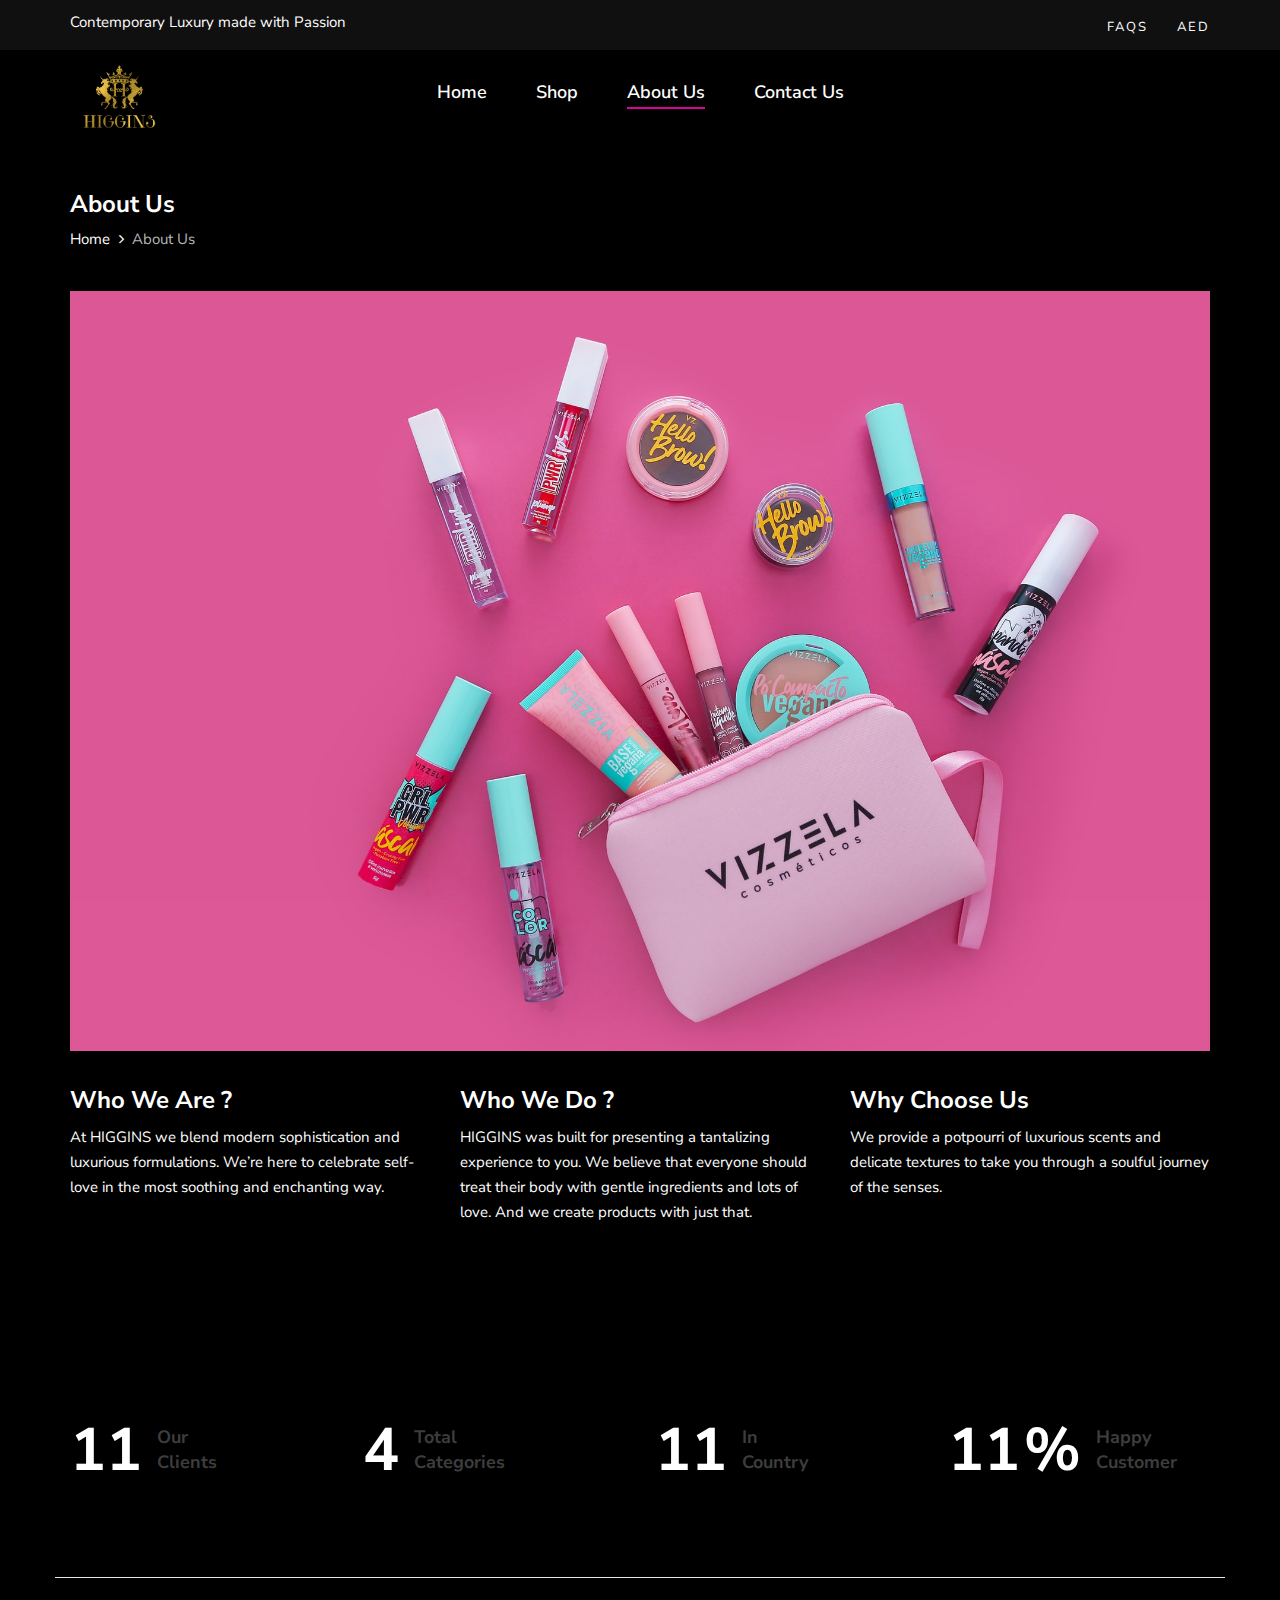
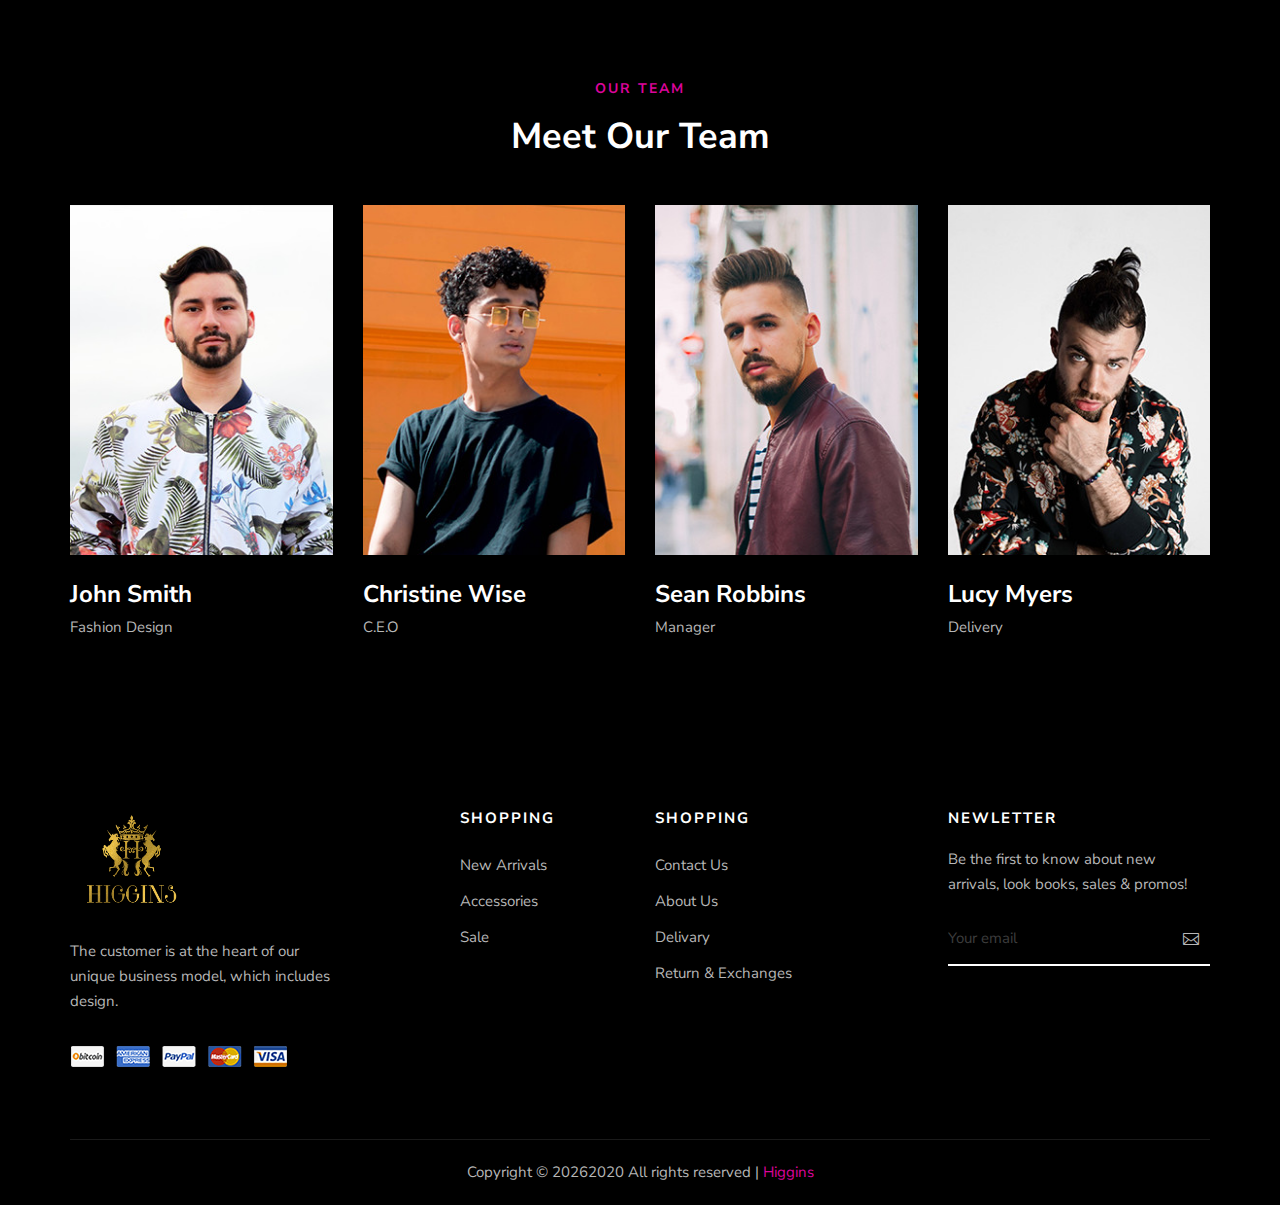
==== about.html @ 82602f5a "inital commit" ====
<!DOCTYPE html>
<html lang="zxx">

<head>
    <meta charset="UTF-8">
    <meta name="description" content="Male_Fashion Template">
    <meta name="keywords" content="Male_Fashion, unica, creative, html">
    <meta name="viewport" content="width=device-width, initial-scale=1.0">
    <meta http-equiv="X-UA-Compatible" content="ie=edge">
    <title>Male-Fashion | Template</title>

    <!-- Google Font -->
    <link href="https://fonts.googleapis.com/css2?family=Nunito+Sans:wght@300;400;600;700;800;900&display=swap"
    rel="stylesheet">

    <!-- Css Styles -->
    <link rel="stylesheet" href="css/bootstrap.min.css" type="text/css">
    <link rel="stylesheet" href="css/font-awesome.min.css" type="text/css">
    <link rel="stylesheet" href="css/elegant-icons.css" type="text/css">
    <link rel="stylesheet" href="css/magnific-popup.css" type="text/css">
    <link rel="stylesheet" href="css/nice-select.css" type="text/css">
    <link rel="stylesheet" href="css/owl.carousel.min.css" type="text/css">
    <link rel="stylesheet" href="css/slicknav.min.css" type="text/css">
    <link rel="stylesheet" href="css/style.css" type="text/css">
</head>

<body >
    <!-- Page Preloder -->
    <div id="preloder">
        <div class="loader"></div>
    </div>

   <!-- Offcanvas Menu Begin -->
   <div class="offcanvas-menu-overlay"></div>
   <div class="offcanvas-menu-wrapper">
       <div class="offcanvas__option">
           <div class="offcanvas__links">
               <!-- <a href="#">Sign in</a> -->
               <a href="#">FAQs</a>
           </div>
           <div class="offcanvas__top__hover">
               <span>AED <i ></i></span>
              
           </div>
       </div>
       <div class="offcanvas__nav__option">
           <a href="#" class="search-switch"><img src="img/icon/search.png" alt=""></a>
           <a href="#"><img src="img/icon/heart.png" alt=""></a>
           
       </div>
       <div id="mobile-menu-wrap"></div>
       <div class="offcanvas__text">
           <p style="color: #dc049b;">Contemporary Luxury made with Passion</p>
       </div>
   </div>
   <!-- Offcanvas Menu End -->

   <!-- Header Section Begin -->
   <header class="header">
       <div class="header__top">
           <div class="container">
               <div class="row">
                   <div class="col-lg-6 col-md-7">
                       <div class="header__top__left">
                           <p>Contemporary Luxury made with Passion</p>
                       </div>
                   </div>
                   <div class="col-lg-6 col-md-5">
                       <div class="header__top__right">
                           <div class="header__top__links">
                               <!-- <a href="#">Sign in</a> -->
                               <a href="#">FAQs</a>
                           </div>
                           <div class="header__top__hover">
                               <span>AED <i ></i></span>
                              
                           </div>
                       </div>
                   </div>
               </div>
           </div>
       </div>
       <div class="container">
           <div class="row">
               <div class="col-lg-3 col-md-3">
                   <div class="header__logo" style="height: 100px; width: 100px;    position: relative;
                   padding: 3px 0;
                   padding-top: 11px;
                   padding-right: 0px;
                   padding-bottom: 3px;
                   padding-left: 0px;">
                       <a href="./index.html"><img src="img/logo.png" alt=""></a>
                   </div>
               </div>
               <div class="col-lg-6 col-md-6">
                   <nav class="header__menu mobile-menu">
                       <ul>
                           <li ><a href="./index.html">Home</a></li>
                           <li><a href="./shop.html">Shop</a></li>
                           <li class="active"><a href="./about.html">About Us</a></li>
                       
                         
                           <li><a href="./contact.html">Contact Us</a></li>
                       </ul>
                   </nav>
               </div>
               <div class="col-lg-3 col-md-3">
                   <div class="header__nav__option">
                       <a href="#" class="search-switch"><img src="img/icon/search.png" alt=""></a>
                       <a href="#"><img src="img/icon/heart.png" alt=""></a>
                      
                   </div>
               </div>
           </div>
           <div class="canvas__open"><i class="fa fa-bars"></i></div>
       </div>
   </header>
   <!-- Header Section End -->

    <!-- Breadcrumb Section Begin -->
    <section class="breadcrumb-option" style="background: black;">
        <div class="container">
            <div class="row">
                <div class="col-lg-12">
                    <div class="breadcrumb__text">
                        <h4>About Us</h4>
                        <div class="breadcrumb__links">
                            <a href="./index.html">Home</a>
                            <span>About Us</span>
                        </div>
                    </div>
                </div>
            </div>
        </div>
    </section>
    <!-- Breadcrumb Section End -->

    <!-- About Section Begin -->
    <section class="about spad" style="background: black;padding-top: 0px;">
        <div class="container">
            <div class="row">
                <div class="col-lg-12">
                    <div class="about__pic">
                        <img src="/pictures/about.jpg" alt="">
                    </div>
                </div>
            </div>
            <div class="row">
                <div class="col-lg-4 col-md-4 col-sm-6">
                    <div class="about__item">
                        <h4>Who We Are ?</h4>
                        <p style="color: white;">At HIGGINS we blend modern sophistication and luxurious 
                            formulations. We’re here to celebrate self-love in the most soothing 
                            and enchanting way.</p>
                    </div>
                </div>
                <div class="col-lg-4 col-md-4 col-sm-6">
                    <div class="about__item">
                        <h4>Who We Do ?</h4>
                        <p style="color: white;">HIGGINS was built for presenting a tantalizing experience to you. We 
                            believe that everyone should treat their body with gentle ingredients 
                            and lots of love. And we create products with just that.</p>
                    </div>
                </div>
                <div class="col-lg-4 col-md-4 col-sm-6">
                    <div class="about__item">
                        <h4>Why Choose Us</h4>
                        <p style="color: white;">We provide a potpourri of luxurious scents and delicate textures 
                            to take you through a soulful journey of the 
                            senses.</p>
                    </div>
                </div>
            </div>
        </div>
    </section>
    <!-- About Section End -->



    <!-- Counter Section Begin -->
    <section class="counter spad" style="background: black;">
        <div class="container">
            <div class="row">
                <div class="col-lg-3 col-md-6 col-sm-6">
                    <div class="counter__item">
                        <div class="counter__item__number">
                            <h2 class="cn_num">102</h2>
                        </div>
                        <span>Our <br />Clients</span>
                    </div>
                </div>
                <div class="col-lg-3 col-md-6 col-sm-6">
                    <div class="counter__item">
                        <div class="counter__item__number">
                            <h2 class="cn_num">30</h2>
                        </div>
                        <span>Total <br />Categories</span>
                    </div>
                </div>
                <div class="col-lg-3 col-md-6 col-sm-6">
                    <div class="counter__item">
                        <div class="counter__item__number">
                            <h2 class="cn_num">102</h2>
                        </div>
                        <span>In <br />Country</span>
                    </div>
                </div>
                <div class="col-lg-3 col-md-6 col-sm-6">
                    <div class="counter__item">
                        <div class="counter__item__number">
                            <h2 class="cn_num">98</h2>
                            <strong>%</strong>
                        </div>
                        <span>Happy <br />Customer</span>
                    </div>
                </div>
            </div>
        </div>
    </section>
    <!-- Counter Section End -->

    <!-- Team Section Begin -->
    <section class="team spad" style="background: black;">
        <div class="container">
            <div class="row">
                <div class="col-lg-12">
                    <div class="section-title">
                        <span>Our Team</span>
                        <h2>Meet Our Team</h2>
                    </div>
                </div>
            </div>
            <div class="row">
                <div class="col-lg-3 col-md-6 col-sm-6">
                    <div class="team__item">
                        <img src="pictures/team-1.jpg" alt="">
                        <h4>John Smith</h4>
                        <span>Fashion Design</span>
                    </div>
                </div>
                <div class="col-lg-3 col-md-6 col-sm-6">
                    <div class="team__item">
                        <img src="pictures/team-2.jpg" alt="">
                        <h4>Christine Wise</h4>
                        <span>C.E.O</span>
                    </div>
                </div>
                <div class="col-lg-3 col-md-6 col-sm-6">
                    <div class="team__item">
                        <img src="pictures/team-3.jpg" alt="">
                        <h4>Sean Robbins</h4>
                        <span>Manager</span>
                    </div>
                </div>
                <div class="col-lg-3 col-md-6 col-sm-6">
                    <div class="team__item">
                        <img src="pictures/team-4.jpg" alt="">
                        <h4>Lucy Myers</h4>
                        <span>Delivery</span>
                    </div>
                </div>
            </div>
        </div>
    </section>
    <!-- Team Section End -->

    <!-- Client Section Begin -->
    <!-- <section class="clients spad"  style="background: black;">
        <div class="container">
            <div class="row">
                <div class="col-lg-12">
                    <div class="section-title">
                        <span>Partner</span>
                        <h2>Happy Clients</h2>
                    </div>
                </div>
            </div>
            <div class="row">
                <div class="col-lg-3 col-md-4 col-sm-4 col-6">
                    <a href="#" class="client__item"><img src="img/clients/client-1.png" alt=""></a>
                </div>
                <div class="col-lg-3 col-md-4 col-sm-4 col-6">
                    <a href="#" class="client__item"><img src="img/clients/client-2.png" alt=""></a>
                </div>
                <div class="col-lg-3 col-md-4 col-sm-4 col-6">
                    <a href="#" class="client__item"><img src="img/clients/client-3.png" alt=""></a>
                </div>
                <div class="col-lg-3 col-md-4 col-sm-4 col-6">
                    <a href="#" class="client__item"><img src="img/clients/client-4.png" alt=""></a>
                </div>
                <div class="col-lg-3 col-md-4 col-sm-4 col-6">
                    <a href="#" class="client__item"><img src="img/clients/client-5.png" alt=""></a>
                </div>
                <div class="col-lg-3 col-md-4 col-sm-4 col-6">
                    <a href="#" class="client__item"><img src="img/clients/client-6.png" alt=""></a>
                </div>
                <div class="col-lg-3 col-md-4 col-sm-4 col-6">
                    <a href="#" class="client__item"><img src="img/clients/client-7.png" alt=""></a>
                </div>
                <div class="col-lg-3 col-md-4 col-sm-4 col-6">
                    <a href="#" class="client__item"><img src="img/clients/client-8.png" alt=""></a>
                </div>
            </div>
        </div>
    </section> -->
    <!-- Client Section End -->


    <!-- Footer Section Begin -->
    <footer class="footer"  style="background: black;">
        <div class="container">
            <div class="row">
                <div class="col-lg-3 col-md-6 col-sm-6">
                    <div class="footer__about">
                        <div class="footer__logo">
                            <a href="#"><img src="img/logo.png" style="height: 100px;width: 125px;" alt=""></a>
                        </div>
                        <p>The customer is at the heart of our unique business model, which includes design.</p>
                        <a href="#"><img src="img/payment.png" alt=""></a>
                    </div>
                </div>
                <div class="col-lg-2 offset-lg-1 col-md-3 col-sm-6">
                    <div class="footer__widget">
                        <h6>Shopping</h6>
                        <ul>
                            <li><a href="#">New Arrivals</a></li>
                          
                            <li><a href="#">Accessories</a></li>
                            <li><a href="#">Sale</a></li>
                        </ul>
                    </div>
                </div>
                <div class="col-lg-2 col-md-3 col-sm-6">
                    <div class="footer__widget">
                        <h6>Shopping</h6>
                        <ul>
                            <li><a href="#">Contact Us</a></li>
                            <li><a href="#">About Us</a></li>
                            <li><a href="#">Delivary</a></li>
                            <li><a href="#">Return & Exchanges</a></li>
                        </ul>
                    </div>
                </div>
                <div class="col-lg-3 offset-lg-1 col-md-6 col-sm-6">
                    <div class="footer__widget">
                        <h6>NewLetter</h6>
                        <div class="footer__newslatter">
                            <p>Be the first to know about new arrivals, look books, sales & promos!</p>
                            <form action="#">
                                <input type="text" placeholder="Your email">
                                <button type="submit"><span class="icon_mail_alt"></span></button>
                            </form>
                        </div>
                    </div>
                </div>
            </div>
            <div class="row">
                <div class="col-lg-12 text-center">
                    <div class="footer__copyright__text">
                        <!-- Link back to Colorlib can't be removed. Template is licensed under CC BY 3.0. -->
                        <p>Copyright ©
                            <script>
                                document.write(new Date().getFullYear());
                            </script>2020
                            All rights reserved |   <a href="index.html" target="_blank">Higgins</a>
                        </p>
                        <!-- Link back to Colorlib can't be removed. Template is licensed under CC BY 3.0. -->
                    </div>
                </div>
            </div>
        </div>
    </footer>
    <!-- Footer Section End -->

    <!-- Search Begin -->
    <div class="search-model">
        <div class="h-100 d-flex align-items-center justify-content-center">
            <div class="search-close-switch">+</div>
            <form class="search-model-form">
                <input type="text" id="search-input" placeholder="Search here.....">
            </form>
        </div>
    </div>
    <!-- Search End -->

    <!-- Js Plugins -->
    <script src="js/jquery-3.3.1.min.js"></script>
    <script src="js/bootstrap.min.js"></script>
    <script src="js/jquery.nice-select.min.js"></script>
    <script src="js/jquery.nicescroll.min.js"></script>
    <script src="js/jquery.magnific-popup.min.js"></script>
    <script src="js/jquery.countdown.min.js"></script>
    <script src="js/jquery.slicknav.js"></script>
    <script src="js/mixitup.min.js"></script>
    <script src="js/owl.carousel.min.js"></script>
    <script src="js/main.js"></script>
</body>

</html>
---- css/elegant-icons.css ----
@font-face {
	font-family: 'ElegantIcons';
	src:url('../fonts/ElegantIcons.eot');
	src:url('../fonts/ElegantIcons.eot?#iefix') format('embedded-opentype'),
		url('../fonts/ElegantIcons.woff') format('woff'),
		url('../fonts/ElegantIcons.ttf') format('truetype'),
		url('../fonts/ElegantIcons.svg#ElegantIcons') format('svg');
	font-weight: normal;
	font-style: normal;
}

/* Use the following CSS code if you want to use data attributes for inserting your icons */
[data-icon]:before {
	font-family: 'ElegantIcons';
	content: attr(data-icon);
	speak: none;
	font-weight: normal;
	font-variant: normal;
	text-transform: none;
	line-height: 1;
	-webkit-font-smoothing: antialiased;
	-moz-osx-font-smoothing: grayscale;
}

/* Use the following CSS code if you want to have a class per icon */
/*
Instead of a list of all class selectors,
you can use the generic selector below, but it's slower:
[class*="your-class-prefix"] {
*/
.arrow_up, .arrow_down, .arrow_left, .arrow_right, .arrow_left-up, .arrow_right-up, .arrow_right-down, .arrow_left-down, .arrow-up-down, .arrow_up-down_alt, .arrow_left-right_alt, .arrow_left-right, .arrow_expand_alt2, .arrow_expand_alt, .arrow_condense, .arrow_expand, .arrow_move, .arrow_carrot-up, .arrow_carrot-down, .arrow_carrot-left, .arrow_carrot-right, .arrow_carrot-2up, .arrow_carrot-2down, .arrow_carrot-2left, .arrow_carrot-2right, .arrow_carrot-up_alt2, .arrow_carrot-down_alt2, .arrow_carrot-left_alt2, .arrow_carrot-right_alt2, .arrow_carrot-2up_alt2, .arrow_carrot-2down_alt2, .arrow_carrot-2left_alt2, .arrow_carrot-2right_alt2, .arrow_triangle-up, .arrow_triangle-down, .arrow_triangle-left, .arrow_triangle-right, .arrow_triangle-up_alt2, .arrow_triangle-down_alt2, .arrow_triangle-left_alt2, .arrow_triangle-right_alt2, .arrow_back, .icon_minus-06, .icon_plus, .icon_close, .icon_check, .icon_minus_alt2, .icon_plus_alt2, .icon_close_alt2, .icon_check_alt2, .icon_zoom-out_alt, .icon_zoom-in_alt, .icon_search, .icon_box-empty, .icon_box-selected, .icon_minus-box, .icon_plus-box, .icon_box-checked, .icon_circle-empty, .icon_circle-slelected, .icon_stop_alt2, .icon_stop, .icon_pause_alt2, .icon_pause, .icon_menu, .icon_menu-square_alt2, .icon_menu-circle_alt2, .icon_ul, .icon_ol, .icon_adjust-horiz, .icon_adjust-vert, .icon_document_alt, .icon_documents_alt, .icon_pencil, .icon_pencil-edit_alt, .icon_pencil-edit, .icon_folder-alt, .icon_folder-open_alt, .icon_folder-add_alt, .icon_info_alt, .icon_error-oct_alt, .icon_error-circle_alt, .icon_error-triangle_alt, .icon_question_alt2, .icon_question, .icon_comment_alt, .icon_chat_alt, .icon_vol-mute_alt, .icon_volume-low_alt, .icon_volume-high_alt, .icon_quotations, .icon_quotations_alt2, .icon_clock_alt, .icon_lock_alt, .icon_lock-open_alt, .icon_key_alt, .icon_cloud_alt, .icon_cloud-upload_alt, .icon_cloud-download_alt, .icon_image, .icon_images, .icon_lightbulb_alt, .icon_gift_alt, .icon_house_alt, .icon_genius, .icon_mobile, .icon_tablet, .icon_laptop, .icon_desktop, .icon_camera_alt, .icon_mail_alt, .icon_cone_alt, .icon_ribbon_alt, .icon_bag_alt, .icon_creditcard, .icon_cart_alt, .icon_paperclip, .icon_tag_alt, .icon_tags_alt, .icon_trash_alt, .icon_cursor_alt, .icon_mic_alt, .icon_compass_alt, .icon_pin_alt, .icon_pushpin_alt, .icon_map_alt, .icon_drawer_alt, .icon_toolbox_alt, .icon_book_alt, .icon_calendar, .icon_film, .icon_table, .icon_contacts_alt, .icon_headphones, .icon_lifesaver, .icon_piechart, .icon_refresh, .icon_link_alt, .icon_link, .icon_loading, .icon_blocked, .icon_archive_alt, .icon_heart_alt, .icon_star_alt, .icon_star-half_alt, .icon_star, .icon_star-half, .icon_tools, .icon_tool, .icon_cog, .icon_cogs, .arrow_up_alt, .arrow_down_alt, .arrow_left_alt, .arrow_right_alt, .arrow_left-up_alt, .arrow_right-up_alt, .arrow_right-down_alt, .arrow_left-down_alt, .arrow_condense_alt, .arrow_expand_alt3, .arrow_carrot_up_alt, .arrow_carrot-down_alt, .arrow_carrot-left_alt, .arrow_carrot-right_alt, .arrow_carrot-2up_alt, .arrow_carrot-2dwnn_alt, .arrow_carrot-2left_alt, .arrow_carrot-2right_alt, .arrow_triangle-up_alt, .arrow_triangle-down_alt, .arrow_triangle-left_alt, .arrow_triangle-right_alt, .icon_minus_alt, .icon_plus_alt, .icon_close_alt, .icon_check_alt, .icon_zoom-out, .icon_zoom-in, .icon_stop_alt, .icon_menu-square_alt, .icon_menu-circle_alt, .icon_document, .icon_documents, .icon_pencil_alt, .icon_folder, .icon_folder-open, .icon_folder-add, .icon_folder_upload, .icon_folder_download, .icon_info, .icon_error-circle, .icon_error-oct, .icon_error-triangle, .icon_question_alt, .icon_comment, .icon_chat, .icon_vol-mute, .icon_volume-low, .icon_volume-high, .icon_quotations_alt, .icon_clock, .icon_lock, .icon_lock-open, .icon_key, .icon_cloud, .icon_cloud-upload, .icon_cloud-download, .icon_lightbulb, .icon_gift, .icon_house, .icon_camera, .icon_mail, .icon_cone, .icon_ribbon, .icon_bag, .icon_cart, .icon_tag, .icon_tags, .icon_trash, .icon_cursor, .icon_mic, .icon_compass, .icon_pin, .icon_pushpin, .icon_map, .icon_drawer, .icon_toolbox, .icon_book, .icon_contacts, .icon_archive, .icon_heart, .icon_profile, .icon_group, .icon_grid-2x2, .icon_grid-3x3, .icon_music, .icon_pause_alt, .icon_phone, .icon_upload, .icon_download, .social_facebook, .social_twitter, .social_pinterest, .social_googleplus, .social_tumblr, .social_tumbleupon, .social_wordpress, .social_instagram, .social_dribbble, .social_vimeo, .social_linkedin, .social_rss, .social_deviantart, .social_share, .social_myspace, .social_skype, .social_youtube, .social_picassa, .social_googledrive, .social_flickr, .social_blogger, .social_spotify, .social_delicious, .social_facebook_circle, .social_twitter_circle, .social_pinterest_circle, .social_googleplus_circle, .social_tumblr_circle, .social_stumbleupon_circle, .social_wordpress_circle, .social_instagram_circle, .social_dribbble_circle, .social_vimeo_circle, .social_linkedin_circle, .social_rss_circle, .social_deviantart_circle, .social_share_circle, .social_myspace_circle, .social_skype_circle, .social_youtube_circle, .social_picassa_circle, .social_googledrive_alt2, .social_flickr_circle, .social_blogger_circle, .social_spotify_circle, .social_delicious_circle, .social_facebook_square, .social_twitter_square, .social_pinterest_square, .social_googleplus_square, .social_tumblr_square, .social_stumbleupon_square, .social_wordpress_square, .social_instagram_square, .social_dribbble_square, .social_vimeo_square, .social_linkedin_square, .social_rss_square, .social_deviantart_square, .social_share_square, .social_myspace_square, .social_skype_square, .social_youtube_square, .social_picassa_square, .social_googledrive_square, .social_flickr_square, .social_blogger_square, .social_spotify_square, .social_delicious_square, .icon_printer, .icon_calulator, .icon_building, .icon_floppy, .icon_drive, .icon_search-2, .icon_id, .icon_id-2, .icon_puzzle, .icon_like, .icon_dislike, .icon_mug, .icon_currency, .icon_wallet, .icon_pens, .icon_easel, .icon_flowchart, .icon_datareport, .icon_briefcase, .icon_shield, .icon_percent, .icon_globe, .icon_globe-2, .icon_target, .icon_hourglass, .icon_balance, .icon_rook, .icon_printer-alt, .icon_calculator_alt, .icon_building_alt, .icon_floppy_alt, .icon_drive_alt, .icon_search_alt, .icon_id_alt, .icon_id-2_alt, .icon_puzzle_alt, .icon_like_alt, .icon_dislike_alt, .icon_mug_alt, .icon_currency_alt, .icon_wallet_alt, .icon_pens_alt, .icon_easel_alt, .icon_flowchart_alt, .icon_datareport_alt, .icon_briefcase_alt, .icon_shield_alt, .icon_percent_alt, .icon_globe_alt, .icon_clipboard {
	font-family: 'ElegantIcons';
	speak: none;
	font-style: normal;
	font-weight: normal;
	font-variant: normal;
	text-transform: none;
	line-height: 1;
	-webkit-font-smoothing: antialiased;
}
.arrow_up:before {
	content: "\21";
}
.arrow_down:before {
	content: "\22";
}
.arrow_left:before {
	content: "\23";
}
.arrow_right:before {
	content: "\24";
}
.arrow_left-up:before {
	content: "\25";
}
.arrow_right-up:before {
	content: "\26";
}
.arrow_right-down:before {
	content: "\27";
}
.arrow_left-down:before {
	content: "\28";
}
.arrow-up-down:before {
	content: "\29";
}
.arrow_up-down_alt:before {
	content: "\2a";
}
.arrow_left-right_alt:before {
	content: "\2b";
}
.arrow_left-right:before {
	content: "\2c";
}
.arrow_expand_alt2:before {
	content: "\2d";
}
.arrow_expand_alt:before {
	content: "\2e";
}
.arrow_condense:before {
	content: "\2f";
}
.arrow_expand:before {
	content: "\30";
}
.arrow_move:before {
	content: "\31";
}
.arrow_carrot-up:before {
	content: "\32";
}
.arrow_carrot-down:before {
	content: "\33";
}
.arrow_carrot-left:before {
	content: "\34";
}
.arrow_carrot-right:before {
	content: "\35";
}
.arrow_carrot-2up:before {
	content: "\36";
}
.arrow_carrot-2down:before {
	content: "\37";
}
.arrow_carrot-2left:before {
	content: "\38";
}
.arrow_carrot-2right:before {
	content: "\39";
}
.arrow_carrot-up_alt2:before {
	content: "\3a";
}
.arrow_carrot-down_alt2:before {
	content: "\3b";
}
.arrow_carrot-left_alt2:before {
	content: "\3c";
}
.arrow_carrot-right_alt2:before {
	content: "\3d";
}
.arrow_carrot-2up_alt2:before {
	content: "\3e";
}
.arrow_carrot-2down_alt2:before {
	content: "\3f";
}
.arrow_carrot-2left_alt2:before {
	content: "\40";
}
.arrow_carrot-2right_alt2:before {
	content: "\41";
}
.arrow_triangle-up:before {
	content: "\42";
}
.arrow_triangle-down:before {
	content: "\43";
}
.arrow_triangle-left:before {
	content: "\44";
}
.arrow_triangle-right:before {
	content: "\45";
}
.arrow_triangle-up_alt2:before {
	content: "\46";
}
.arrow_triangle-down_alt2:before {
	content: "\47";
}
.arrow_triangle-left_alt2:before {
	content: "\48";
}
.arrow_triangle-right_alt2:before {
	content: "\49";
}
.arrow_back:before {
	content: "\4a";
}
.icon_minus-06:before {
	content: "\4b";
}
.icon_plus:before {
	content: "\4c";
}
.icon_close:before {
	content: "\4d";
}
.icon_check:before {
	content: "\4e";
}
.icon_minus_alt2:before {
	content: "\4f";
}
.icon_plus_alt2:before {
	content: "\50";
}
.icon_close_alt2:before {
	content: "\51";
}
.icon_check_alt2:before {
	content: "\52";
}
.icon_zoom-out_alt:before {
	content: "\53";
}
.icon_zoom-in_alt:before {
	content: "\54";
}
.icon_search:before {
	content: "\55";
}
.icon_box-empty:before {
	content: "\56";
}
.icon_box-selected:before {
	content: "\57";
}
.icon_minus-box:before {
	content: "\58";
}
.icon_plus-box:before {
	content: "\59";
}
.icon_box-checked:before {
	content: "\5a";
}
.icon_circle-empty:before {
	content: "\5b";
}
.icon_circle-slelected:before {
	content: "\5c";
}
.icon_stop_alt2:before {
	content: "\5d";
}
.icon_stop:before {
	content: "\5e";
}
.icon_pause_alt2:before {
	content: "\5f";
}
.icon_pause:before {
	content: "\60";
}
.icon_menu:before {
	content: "\61";
}
.icon_menu-square_alt2:before {
	content: "\62";
}
.icon_menu-circle_alt2:before {
	content: "\63";
}
.icon_ul:before {
	content: "\64";
}
.icon_ol:before {
	content: "\65";
}
.icon_adjust-horiz:before {
	content: "\66";
}
.icon_adjust-vert:before {
	content: "\67";
}
.icon_document_alt:before {
	content: "\68";
}
.icon_documents_alt:before {
	content: "\69";
}
.icon_pencil:before {
	content: "\6a";
}
.icon_pencil-edit_alt:before {
	content: "\6b";
}
.icon_pencil-edit:before {
	content: "\6c";
}
.icon_folder-alt:before {
	content: "\6d";
}
.icon_folder-open_alt:before {
	content: "\6e";
}
.icon_folder-add_alt:before {
	content: "\6f";
}
.icon_info_alt:before {
	content: "\70";
}
.icon_error-oct_alt:before {
	content: "\71";
}
.icon_error-circle_alt:before {
	content: "\72";
}
.icon_error-triangle_alt:before {
	content: "\73";
}
.icon_question_alt2:before {
	content: "\74";
}
.icon_question:before {
	content: "\75";
}
.icon_comment_alt:before {
	content: "\76";
}
.icon_chat_alt:before {
	content: "\77";
}
.icon_vol-mute_alt:before {
	content: "\78";
}
.icon_volume-low_alt:before {
	content: "\79";
}
.icon_volume-high_alt:before {
	content: "\7a";
}
.icon_quotations:before {
	content: "\7b";
}
.icon_quotations_alt2:before {
	content: "\7c";
}
.icon_clock_alt:before {
	content: "\7d";
}
.icon_lock_alt:before {
	content: "\7e";
}
.icon_lock-open_alt:before {
	content: "\e000";
}
.icon_key_alt:before {
	content: "\e001";
}
.icon_cloud_alt:before {
	content: "\e002";
}
.icon_cloud-upload_alt:before {
	content: "\e003";
}
.icon_cloud-download_alt:before {
	content: "\e004";
}
.icon_image:before {
	content: "\e005";
}
.icon_images:before {
	content: "\e006";
}
.icon_lightbulb_alt:before {
	content: "\e007";
}
.icon_gift_alt:before {
	content: "\e008";
}
.icon_house_alt:before {
	content: "\e009";
}
.icon_genius:before {
	content: "\e00a";
}
.icon_mobile:before {
	content: "\e00b";
}
.icon_tablet:before {
	content: "\e00c";
}
.icon_laptop:before {
	content: "\e00d";
}
.icon_desktop:before {
	content: "\e00e";
}
.icon_camera_alt:before {
	content: "\e00f";
}
.icon_mail_alt:before {
	content: "\e010";
}
.icon_cone_alt:before {
	content: "\e011";
}
.icon_ribbon_alt:before {
	content: "\e012";
}
.icon_bag_alt:before {
	content: "\e013";
}
.icon_creditcard:before {
	content: "\e014";
}
.icon_cart_alt:before {
	content: "\e015";
}
.icon_paperclip:before {
	content: "\e016";
}
.icon_tag_alt:before {
	content: "\e017";
}
.icon_tags_alt:before {
	content: "\e018";
}
.icon_trash_alt:before {
	content: "\e019";
}
.icon_cursor_alt:before {
	content: "\e01a";
}
.icon_mic_alt:before {
	content: "\e01b";
}
.icon_compass_alt:before {
	content: "\e01c";
}
.icon_pin_alt:before {
	content: "\e01d";
}
.icon_pushpin_alt:before {
	content: "\e01e";
}
.icon_map_alt:before {
	content: "\e01f";
}
.icon_drawer_alt:before {
	content: "\e020";
}
.icon_toolbox_alt:before {
	content: "\e021";
}
.icon_book_alt:before {
	content: "\e022";
}
.icon_calendar:before {
	content: "\e023";
}
.icon_film:before {
	content: "\e024";
}
.icon_table:before {
	content: "\e025";
}
.icon_contacts_alt:before {
	content: "\e026";
}
.icon_headphones:before {
	content: "\e027";
}
.icon_lifesaver:before {
	content: "\e028";
}
.icon_piechart:before {
	content: "\e029";
}
.icon_refresh:before {
	content: "\e02a";
}
.icon_link_alt:before {
	content: "\e02b";
}
.icon_link:before {
	content: "\e02c";
}
.icon_loading:before {
	content: "\e02d";
}
.icon_blocked:before {
	content: "\e02e";
}
.icon_archive_alt:before {
	content: "\e02f";
}
.icon_heart_alt:before {
	content: "\e030";
}
.icon_star_alt:before {
	content: "\e031";
}
.icon_star-half_alt:before {
	content: "\e032";
}
.icon_star:before {
	content: "\e033";
}
.icon_star-half:before {
	content: "\e034";
}
.icon_tools:before {
	content: "\e035";
}
.icon_tool:before {
	content: "\e036";
}
.icon_cog:before {
	content: "\e037";
}
.icon_cogs:before {
	content: "\e038";
}
.arrow_up_alt:before {
	content: "\e039";
}
.arrow_down_alt:before {
	content: "\e03a";
}
.arrow_left_alt:before {
	content: "\e03b";
}
.arrow_right_alt:before {
	content: "\e03c";
}
.arrow_left-up_alt:before {
	content: "\e03d";
}
.arrow_right-up_alt:before {
	content: "\e03e";
}
.arrow_right-down_alt:before {
	content: "\e03f";
}
.arrow_left-down_alt:before {
	content: "\e040";
}
.arrow_condense_alt:before {
	content: "\e041";
}
.arrow_expand_alt3:before {
	content: "\e042";
}
.arrow_carrot_up_alt:before {
	content: "\e043";
}
.arrow_carrot-down_alt:before {
	content: "\e044";
}
.arrow_carrot-left_alt:before {
	content: "\e045";
}
.arrow_carrot-right_alt:before {
	content: "\e046";
}
.arrow_carrot-2up_alt:before {
	content: "\e047";
}
.arrow_carrot-2dwnn_alt:before {
	content: "\e048";
}
.arrow_carrot-2left_alt:before {
	content: "\e049";
}
.arrow_carrot-2right_alt:before {
	content: "\e04a";
}
.arrow_triangle-up_alt:before {
	content: "\e04b";
}
.arrow_triangle-down_alt:before {
	content: "\e04c";
}
.arrow_triangle-left_alt:before {
	content: "\e04d";
}
.arrow_triangle-right_alt:before {
	content: "\e04e";
}
.icon_minus_alt:before {
	content: "\e04f";
}
.icon_plus_alt:before {
	content: "\e050";
}
.icon_close_alt:before {
	content: "\e051";
}
.icon_check_alt:before {
	content: "\e052";
}
.icon_zoom-out:before {
	content: "\e053";
}
.icon_zoom-in:before {
	content: "\e054";
}
.icon_stop_alt:before {
	content: "\e055";
}
.icon_menu-square_alt:before {
	content: "\e056";
}
.icon_menu-circle_alt:before {
	content: "\e057";
}
.icon_document:before {
	content: "\e058";
}
.icon_documents:before {
	content: "\e059";
}
.icon_pencil_alt:before {
	content: "\e05a";
}
.icon_folder:before {
	content: "\e05b";
}
.icon_folder-open:before {
	content: "\e05c";
}
.icon_folder-add:before {
	content: "\e05d";
}
.icon_folder_upload:before {
	content: "\e05e";
}
.icon_folder_download:before {
	content: "\e05f";
}
.icon_info:before {
	content: "\e060";
}
.icon_error-circle:before {
	content: "\e061";
}
.icon_error-oct:before {
	content: "\e062";
}
.icon_error-triangle:before {
	content: "\e063";
}
.icon_question_alt:before {
	content: "\e064";
}
.icon_comment:before {
	content: "\e065";
}
.icon_chat:before {
	content: "\e066";
}
.icon_vol-mute:before {
	content: "\e067";
}
.icon_volume-low:before {
	content: "\e068";
}
.icon_volume-high:before {
	content: "\e069";
}
.icon_quotations_alt:before {
	content: "\e06a";
}
.icon_clock:before {
	content: "\e06b";
}
.icon_lock:before {
	content: "\e06c";
}
.icon_lock-open:before {
	content: "\e06d";
}
.icon_key:before {
	content: "\e06e";
}
.icon_cloud:before {
	content: "\e06f";
}
.icon_cloud-upload:before {
	content: "\e070";
}
.icon_cloud-download:before {
	content: "\e071";
}
.icon_lightbulb:before {
	content: "\e072";
}
.icon_gift:before {
	content: "\e073";
}
.icon_house:before {
	content: "\e074";
}
.icon_camera:before {
	content: "\e075";
}
.icon_mail:before {
	content: "\e076";
}
.icon_cone:before {
	content: "\e077";
}
.icon_ribbon:before {
	content: "\e078";
}
.icon_bag:before {
	content: "\e079";
}
.icon_cart:before {
	content: "\e07a";
}
.icon_tag:before {
	content: "\e07b";
}
.icon_tags:before {
	content: "\e07c";
}
.icon_trash:before {
	content: "\e07d";
}
.icon_cursor:before {
	content: "\e07e";
}
.icon_mic:before {
	content: "\e07f";
}
.icon_compass:before {
	content: "\e080";
}
.icon_pin:before {
	content: "\e081";
}
.icon_pushpin:before {
	content: "\e082";
}
.icon_map:before {
	content: "\e083";
}
.icon_drawer:before {
	content: "\e084";
}
.icon_toolbox:before {
	content: "\e085";
}
.icon_book:before {
	content: "\e086";
}
.icon_contacts:before {
	content: "\e087";
}
.icon_archive:before {
	content: "\e088";
}
.icon_heart:before {
	content: "\e089";
}
.icon_profile:before {
	content: "\e08a";
}
.icon_group:before {
	content: "\e08b";
}
.icon_grid-2x2:before {
	content: "\e08c";
}
.icon_grid-3x3:before {
	content: "\e08d";
}
.icon_music:before {
	content: "\e08e";
}
.icon_pause_alt:before {
	content: "\e08f";
}
.icon_phone:before {
	content: "\e090";
}
.icon_upload:before {
	content: "\e091";
}
.icon_download:before {
	content: "\e092";
}
.social_facebook:before {
	content: "\e093";
}
.social_twitter:before {
	content: "\e094";
}
.social_pinterest:before {
	content: "\e095";
}
.social_googleplus:before {
	content: "\e096";
}
.social_tumblr:before {
	content: "\e097";
}
.social_tumbleupon:before {
	content: "\e098";
}
.social_wordpress:before {
	content: "\e099";
}
.social_instagram:before {
	content: "\e09a";
}
.social_dribbble:before {
	content: "\e09b";
}
.social_vimeo:before {
	content: "\e09c";
}
.social_linkedin:before {
	content: "\e09d";
}
.social_rss:before {
	content: "\e09e";
}
.social_deviantart:before {
	content: "\e09f";
}
.social_share:before {
	content: "\e0a0";
}
.social_myspace:before {
	content: "\e0a1";
}
.social_skype:before {
	content: "\e0a2";
}
.social_youtube:before {
	content: "\e0a3";
}
.social_picassa:before {
	content: "\e0a4";
}
.social_googledrive:before {
	content: "\e0a5";
}
.social_flickr:before {
	content: "\e0a6";
}
.social_blogger:before {
	content: "\e0a7";
}
.social_spotify:before {
	content: "\e0a8";
}
.social_delicious:before {
	content: "\e0a9";
}
.social_facebook_circle:before {
	content: "\e0aa";
}
.social_twitter_circle:before {
	content: "\e0ab";
}
.social_pinterest_circle:before {
	content: "\e0ac";
}
.social_googleplus_circle:before {
	content: "\e0ad";
}
.social_tumblr_circle:before {
	content: "\e0ae";
}
.social_stumbleupon_circle:before {
	content: "\e0af";
}
.social_wordpress_circle:before {
	content: "\e0b0";
}
.social_instagram_circle:before {
	content: "\e0b1";
}
.social_dribbble_circle:before {
	content: "\e0b2";
}
.social_vimeo_circle:before {
	content: "\e0b3";
}
.social_linkedin_circle:before {
	content: "\e0b4";
}
.social_rss_circle:before {
	content: "\e0b5";
}
.social_deviantart_circle:before {
	content: "\e0b6";
}
.social_share_circle:before {
	content: "\e0b7";
}
.social_myspace_circle:before {
	content: "\e0b8";
}
.social_skype_circle:before {
	content: "\e0b9";
}
.social_youtube_circle:before {
	content: "\e0ba";
}
.social_picassa_circle:before {
	content: "\e0bb";
}
.social_googledrive_alt2:before {
	content: "\e0bc";
}
.social_flickr_circle:before {
	content: "\e0bd";
}
.social_blogger_circle:before {
	content: "\e0be";
}
.social_spotify_circle:before {
	content: "\e0bf";
}
.social_delicious_circle:before {
	content: "\e0c0";
}
.social_facebook_square:before {
	content: "\e0c1";
}
.social_twitter_square:before {
	content: "\e0c2";
}
.social_pinterest_square:before {
	content: "\e0c3";
}
.social_googleplus_square:before {
	content: "\e0c4";
}
.social_tumblr_square:before {
	content: "\e0c5";
}
.social_stumbleupon_square:before {
	content: "\e0c6";
}
.social_wordpress_square:before {
	content: "\e0c7";
}
.social_instagram_square:before {
	content: "\e0c8";
}
.social_dribbble_square:before {
	content: "\e0c9";
}
.social_vimeo_square:before {
	content: "\e0ca";
}
.social_linkedin_square:before {
	content: "\e0cb";
}
.social_rss_square:before {
	content: "\e0cc";
}
.social_deviantart_square:before {
	content: "\e0cd";
}
.social_share_square:before {
	content: "\e0ce";
}
.social_myspace_square:before {
	content: "\e0cf";
}
.social_skype_square:before {
	content: "\e0d0";
}
.social_youtube_square:before {
	content: "\e0d1";
}
.social_picassa_square:before {
	content: "\e0d2";
}
.social_googledrive_square:before {
	content: "\e0d3";
}
.social_flickr_square:before {
	content: "\e0d4";
}
.social_blogger_square:before {
	content: "\e0d5";
}
.social_spotify_square:before {
	content: "\e0d6";
}
.social_delicious_square:before {
	content: "\e0d7";
}
.icon_printer:before {
	content: "\e103";
}
.icon_calulator:before {
	content: "\e0ee";
}
.icon_building:before {
	content: "\e0ef";
}
.icon_floppy:before {
	content: "\e0e8";
}
.icon_drive:before {
	content: "\e0ea";
}
.icon_search-2:before {
	content: "\e101";
}
.icon_id:before {
	content: "\e107";
}
.icon_id-2:before {
	content: "\e108";
}
.icon_puzzle:before {
	content: "\e102";
}
.icon_like:before {
	content: "\e106";
}
.icon_dislike:before {
	content: "\e0eb";
}
.icon_mug:before {
	content: "\e105";
}
.icon_currency:before {
	content: "\e0ed";
}
.icon_wallet:before {
	content: "\e100";
}
.icon_pens:before {
	content: "\e104";
}
.icon_easel:before {
	content: "\e0e9";
}
.icon_flowchart:before {
	content: "\e109";
}
.icon_datareport:before {
	content: "\e0ec";
}
.icon_briefcase:before {
	content: "\e0fe";
}
.icon_shield:before {
	content: "\e0f6";
}
.icon_percent:before {
	content: "\e0fb";
}
.icon_globe:before {
	content: "\e0e2";
}
.icon_globe-2:before {
	content: "\e0e3";
}
.icon_target:before {
	content: "\e0f5";
}
.icon_hourglass:before {
	content: "\e0e1";
}
.icon_balance:before {
	content: "\e0ff";
}
.icon_rook:before {
	content: "\e0f8";
}
.icon_printer-alt:before {
	content: "\e0fa";
}
.icon_calculator_alt:before {
	content: "\e0e7";
}
.icon_building_alt:before {
	content: "\e0fd";
}
.icon_floppy_alt:before {
	content: "\e0e4";
}
.icon_drive_alt:before {
	content: "\e0e5";
}
.icon_search_alt:before {
	content: "\e0f7";
}
.icon_id_alt:before {
	content: "\e0e0";
}
.icon_id-2_alt:before {
	content: "\e0fc";
}
.icon_puzzle_alt:before {
	content: "\e0f9";
}
.icon_like_alt:before {
	content: "\e0dd";
}
.icon_dislike_alt:before {
	content: "\e0f1";
}
.icon_mug_alt:before {
	content: "\e0dc";
}
.icon_currency_alt:before {
	content: "\e0f3";
}
.icon_wallet_alt:before {
	content: "\e0d8";
}
.icon_pens_alt:before {
	content: "\e0db";
}
.icon_easel_alt:before {
	content: "\e0f0";
}
.icon_flowchart_alt:before {
	content: "\e0df";
}
.icon_datareport_alt:before {
	content: "\e0f2";
}
.icon_briefcase_alt:before {
	content: "\e0f4";
}
.icon_shield_alt:before {
	content: "\e0d9";
}
.icon_percent_alt:before {
	content: "\e0da";
}
.icon_globe_alt:before {
	content: "\e0de";
}
.icon_clipboard:before {
	content: "\e0e6";
}


	.glyph {
		float: left;
		text-align: center;
		padding: .75em;
		margin: .4em 1.5em .75em 0;
		width: 6em;
text-shadow: none;
	}
        .glyph_big {
        font-size: 128px;
        color: #59c5dc;
        float: left;
        margin-right: 20px;
        }

        .glyph div { padding-bottom: 10px;}

	.glyph input {
		font-family: consolas, monospace;
		font-size: 12px;
		width: 100%;
		text-align: center;
		border: 0;
		box-shadow: 0 0 0 1px #ccc;
		padding: .2em;
                -moz-border-radius: 5px;
                -webkit-border-radius: 5px;
	}
	.centered {
		margin-left: auto;
		margin-right: auto;
	}
	.glyph .fs1 {
		font-size: 2em;
	}
---- css/nice-select.css ----
.nice-select {
  -webkit-tap-highlight-color: transparent;
  background-color: #fff;
  border-radius: 5px;
  border: solid 1px #e8e8e8;
  box-sizing: border-box;
  clear: both;
  cursor: pointer;
  display: block;
  float: left;
  font-family: inherit;
  font-size: 14px;
  font-weight: normal;
  height: 42px;
  line-height: 40px;
  outline: none;
  padding-left: 18px;
  padding-right: 30px;
  position: relative;
  text-align: left !important;
  -webkit-transition: all 0.2s ease-in-out;
  transition: all 0.2s ease-in-out;
  -webkit-user-select: none;
     -moz-user-select: none;
      -ms-user-select: none;
          user-select: none;
  white-space: nowrap;
  width: auto; }
  .nice-select:hover {
    border-color: #dbdbdb; }
  .nice-select:active, .nice-select.open, .nice-select:focus {
    border-color: #999; }
  .nice-select:after {
    border-bottom: 2px solid #999;
    border-right: 2px solid #999;
    content: '';
    display: block;
    height: 5px;
    margin-top: -4px;
    pointer-events: none;
    position: absolute;
    right: 12px;
    top: 50%;
    -webkit-transform-origin: 66% 66%;
        -ms-transform-origin: 66% 66%;
            transform-origin: 66% 66%;
    -webkit-transform: rotate(45deg);
        -ms-transform: rotate(45deg);
            transform: rotate(45deg);
    -webkit-transition: all 0.15s ease-in-out;
    transition: all 0.15s ease-in-out;
    width: 5px; }
  .nice-select.open:after {
    -webkit-transform: rotate(-135deg);
        -ms-transform: rotate(-135deg);
            transform: rotate(-135deg); }
  .nice-select.open .list {
    opacity: 1;
    pointer-events: auto;
    -webkit-transform: scale(1) translateY(0);
        -ms-transform: scale(1) translateY(0);
            transform: scale(1) translateY(0); }
  .nice-select.disabled {
    border-color: #ededed;
    color: #999;
    pointer-events: none; }
    .nice-select.disabled:after {
      border-color: #cccccc; }
  .nice-select.wide {
    width: 100%; }
    .nice-select.wide .list {
      left: 0 !important;
      right: 0 !important; }
  .nice-select.right {
    float: right; }
    .nice-select.right .list {
      left: auto;
      right: 0; }
  .nice-select.small {
    font-size: 12px;
    height: 36px;
    line-height: 34px; }
    .nice-select.small:after {
      height: 4px;
      width: 4px; }
    .nice-select.small .option {
      line-height: 34px;
      min-height: 34px; }
  .nice-select .list {
    background-color: #fff;
    border-radius: 5px;
    box-shadow: 0 0 0 1px rgba(68, 68, 68, 0.11);
    box-sizing: border-box;
    margin-top: 4px;
    opacity: 0;
    overflow: hidden;
    padding: 0;
    pointer-events: none;
    position: absolute;
    top: 100%;
    left: 0;
    -webkit-transform-origin: 50% 0;
        -ms-transform-origin: 50% 0;
            transform-origin: 50% 0;
    -webkit-transform: scale(0.75) translateY(-21px);
        -ms-transform: scale(0.75) translateY(-21px);
            transform: scale(0.75) translateY(-21px);
    -webkit-transition: all 0.2s cubic-bezier(0.5, 0, 0, 1.25), opacity 0.15s ease-out;
    transition: all 0.2s cubic-bezier(0.5, 0, 0, 1.25), opacity 0.15s ease-out;
    z-index: 9; }
    .nice-select .list:hover .option:not(:hover) {
      background-color: transparent !important; }
  .nice-select .option {
    cursor: pointer;
    font-weight: 400;
    line-height: 40px;
    list-style: none;
    min-height: 40px;
    outline: none;
    padding-left: 18px;
    padding-right: 29px;
    text-align: left;
    -webkit-transition: all 0.2s;
    transition: all 0.2s; }
    .nice-select .option:hover, .nice-select .option.focus, .nice-select .option.selected.focus {
      background-color: #f6f6f6; }
    .nice-select .option.selected {
      font-weight: bold; }
    .nice-select .option.disabled {
      background-color: transparent;
      color: #999;
      cursor: default; }

.no-csspointerevents .nice-select .list {
  display: none; }

.no-csspointerevents .nice-select.open .list {
  display: block; }
---- css/style.css ----
/******************************************************************
  Template Name: Male Fashion
  Description: Male Fashion - ecommerce teplate
  Author: Colorib
  Author URI: https://www.colorib.com/
  Version: 1.0
  Created: Colorib 
******************************************************************/

/*------------------------------------------------------------------
[Table of contents]

1.  Template default CSS
	1.1	Variables
	1.2	Mixins
	1.3	Flexbox
	1.4	Reset
2.  Helper Css
3.  Header Section
4.  Hero Section
5.  Banner Section
6.  Product Section
7.  Intagram Section
8.  Latest Section
9.  Contact
10.  Footer Style
-------------------------------------------------------------------*/

/*----------------------------------------*/
/* Template default CSS
/*----------------------------------------*/

html,
body {
	height: 100%;
	font-family: "Nunito Sans", sans-serif;
	-webkit-font-smoothing: antialiased;
}

h1,
h2,
h3,
h4,
h5,
h6 {
	margin: 0;
	color: #111111;
	font-weight: 400;
	font-family: "Nunito Sans", sans-serif;
}

h1 {
	font-size: 70px;
}

h2 {
	font-size: 36px;
}

h3 {
	font-size: 30px;
}

h4 {
	font-size: 24px;
}

h5 {
	font-size: 18px;
}

h6 {
	font-size: 16px;
}

p {
	font-size: 15px;
	font-family: "Nunito Sans", sans-serif;
	color: #3d3d3d;
	font-weight: 400;
	line-height: 25px;
	margin: 0 0 15px 0;
}

img {
	max-width: 100%;
}

input:focus,
select:focus,
button:focus,
textarea:focus {
	outline: none;
}

a:hover,
a:focus {
	text-decoration: none;
	outline: none;
	color: #ffffff;
}

ul,
ol {
	padding: 0;
	margin: 0;
}
.shop__rating{
	padding-top: 10px;
}
.add-cart{
	color: #dc049b;
    text-decoration: none;
	padding: 5px;
    background-color: rgba(0, 0, 0, 0.1);
}
/*---------------------
  Helper CSS
-----------------------*/

.section-title {
	margin-bottom: 45px;
	text-align: center;
}

.section-title span {
	color: #dc049b;
	font-size: 14px;
	font-weight: 700;
	text-transform: uppercase;
	letter-spacing: 2px;
	margin-bottom: 15px;
	display: block;
}

.section-title h2 {
	color: white;
	font-weight: 700;
	line-height: 46px;
}

.set-bg {
	background-repeat: no-repeat;
	background-size: cover;
	background-position: top center;
}

.spad {
	padding-top: 100px;
	padding-bottom: 100px;
}

.text-white h1,
.text-white h2,
.text-white h3,
.text-white h4,
.text-white h5,
.text-white h6,
.text-white p,
.text-white span,
.text-white li,
.text-white a {
	color: #fff;
}

/* buttons */

.primary-btn {
	display: inline-block;
	font-size: 13px;
	font-weight: 700;
	text-transform: uppercase;
	padding: 14px 30px;
	color: #ffffff;
	background: #000000;
	letter-spacing: 4px;
}

.site-btn {
	font-size: 14px;
	color: #ffffff;
	background: #111111;
	font-weight: 700;
	border: none;
	text-transform: uppercase;
	display: inline-block;
	padding: 14px 30px;
}

/* Preloder */

#preloder {
	position: fixed;
	width: 100%;
	height: 100%;
	top: 0;
	left: 0;
	z-index: 999999;
	background: #000;
}

.loader {
	width: 40px;
	height: 40px;
	position: absolute;
	top: 50%;
	left: 50%;
	margin-top: -13px;
	margin-left: -13px;
	border-radius: 60px;
	animation: loader 0.8s linear infinite;
	-webkit-animation: loader 0.8s linear infinite;
}

@keyframes loader {
	0% {
		-webkit-transform: rotate(0deg);
		transform: rotate(0deg);
		border: 4px solid #f44336;
		border-left-color: transparent;
	}
	50% {
		-webkit-transform: rotate(180deg);
		transform: rotate(180deg);
		border: 4px solid #673ab7;
		border-left-color: transparent;
	}
	100% {
		-webkit-transform: rotate(360deg);
		transform: rotate(360deg);
		border: 4px solid #f44336;
		border-left-color: transparent;
	}
}

@-webkit-keyframes loader {
	0% {
		-webkit-transform: rotate(0deg);
		border: 4px solid #f44336;
		border-left-color: transparent;
	}
	50% {
		-webkit-transform: rotate(180deg);
		border: 4px solid #673ab7;
		border-left-color: transparent;
	}
	100% {
		-webkit-transform: rotate(360deg);
		border: 4px solid #f44336;
		border-left-color: transparent;
	}
}

.spacial-controls {
	position: fixed;
	width: 111px;
	height: 91px;
	top: 0;
	right: 0;
	z-index: 999;
}

.spacial-controls .search-switch {
	display: block;
	height: 100%;
	padding-top: 30px;
	background: #323232;
	text-align: center;
	cursor: pointer;
}

.search-model {
	display: none;
	position: fixed;
	width: 100%;
	height: 100%;
	left: 0;
	top: 0;
	background: #000;
	z-index: 99999;
}

.search-model-form {
	padding: 0 15px;
}

.search-model-form input {
	width: 500px;
	font-size: 40px;
	border: none;
	border-bottom: 2px solid #333;
	background: 0 0;
	color: #999;
}

.search-close-switch {
	position: absolute;
	width: 50px;
	height: 50px;
	background: #333;
	color: #fff;
	text-align: center;
	border-radius: 50%;
	font-size: 28px;
	line-height: 28px;
	top: 30px;
	cursor: pointer;
	-webkit-transform: rotate(45deg);
	-ms-transform: rotate(45deg);
	transform: rotate(45deg);
	display: -webkit-box;
	display: -ms-flexbox;
	display: flex;
	-webkit-box-align: center;
	-ms-flex-align: center;
	align-items: center;
	-webkit-box-pack: center;
	-ms-flex-pack: center;
	justify-content: center;
}

/*---------------------
  Header
-----------------------*/

.header {
	background: black;
}

.header__top {
	background: #111111;
	padding: 10px 0;
}

.header__top__left p {
	color: #ffffff;
	margin-bottom: 0;
}

.header__top__right {
	text-align: right;
}

.header__top__links {
	display: inline-block;
	margin-right: 25px;
}

.header__top__links a {
	color: #ffffff;
	font-size: 13px;
	text-transform: uppercase;
	letter-spacing: 2px;
	margin-right: 28px;
	display: inline-block;
}

.header__top__links a:last-child {
	margin-right: 0;
}

.header__top__hover {
	display: inline-block;
	position: relative;
}

.header__top__hover:hover ul {
	top: 24px;
	opacity: 1;
	visibility: visible;
}

.header__top__hover span {
	color: #ffffff;
	font-size: 13px;
	text-transform: uppercase;
	letter-spacing: 2px;
	display: inline-block;
	cursor: pointer;
}

.header__top__hover span i {
	font-size: 20px;
	position: relative;
	top: 3px;
	right: 2px;
}

.header__top__hover ul {
	background: #ffffff;
	display: inline-block;
	padding: 2px 0;
	position: absolute;
	left: 0;
	top: 44px;
	opacity: 0;
	visibility: hidden;
	z-index: 3;
	-webkit-box-shadow: 0 10px 20px rgba(0, 0, 0, 0.1);
	box-shadow: 0 10px 20px rgba(0, 0, 0, 0.1);
	-webkit-transition: all, 0.3s;
	-o-transition: all, 0.3s;
	transition: all, 0.3s;
}

.header__top__hover ul li {
	list-style: none;
	font-size: 13px;
	color: #111111;
	padding: 2px 15px;
	cursor: pointer;
}

.header__logo {
	padding: 30px 0;
}

.header__logo a {
	display: inline-block;
}

.header__menu {
	text-align: center;
	padding: 26px 0 25px;
}

.header__menu ul li {
	list-style: none;
	display: inline-block;
	margin-right: 45px;
	position: relative;
}

.header__menu ul li.active a:after {
	-webkit-transform: scale(1);
	-ms-transform: scale(1);
	transform: scale(1);
}

.header__menu ul li:hover a:after {
	-webkit-transform: scale(1);
	-ms-transform: scale(1);
	transform: scale(1);
}

.header__menu ul li:hover .dropdown {
	top: 32px;
	opacity: 1;
	visibility: visible;
}

.header__menu ul li:last-child {
	margin-right: 0;
}

.header__menu ul li .dropdown {
	position: absolute;
	left: 0;
	top: 56px;
	width: 150px;
	background: #111111;
	text-align: left;
	padding: 5px 0;
	z-index: 9;
	opacity: 0;
	visibility: hidden;
	-webkit-transition: all, 0.3s;
	-o-transition: all, 0.3s;
	transition: all, 0.3s;
}

.header__menu ul li .dropdown li {
	display: block;
	margin-right: 0;
}

.header__menu ul li .dropdown li a {
	font-size: 14px;
	color: #ffffff;
	font-weight: 400;
	padding: 5px 20px;
	text-transform: capitalize;
}

.header__menu ul li .dropdown li a:after {
	display: none;
}

.header__menu ul li a {
	font-size: 18px;
	color: white;
	display: block;
	font-weight: 600;
	position: relative;
	padding: 3px 0;
}

.header__menu ul li a:after {
	position: absolute;
	left: 0;
	bottom: 0;
	width: 100%;
	height: 2px;
	background: #dc049b;
	content: "";
	-webkit-transition: all, 0.5s;
	-o-transition: all, 0.5s;
	transition: all, 0.5s;
	-webkit-transform: scale(0);
	-ms-transform: scale(0);
	transform: scale(0);
}

.header__nav__option {
	text-align: right;
	padding: 30px 0;
}

.header__nav__option a {
	display: inline-block;
	margin-right: 26px;
	position: relative;
}

.header__nav__option a span {
	color: #0d0d0d;
	font-size: 11px;
	position: absolute;
	left: 5px;
	top: 8px;
}

.header__nav__option a:last-child {
	margin-right: 0;
}

.header__nav__option .price {
	font-size: 15px;
	color: #111111;
	font-weight: 700;
	display: inline-block;
	margin-left: -20px;
	position: relative;
	top: 3px;
}

.offcanvas-menu-wrapper {
	display: none;
}

.canvas__open {
	display: none;
}

/*---------------------
  Hero
-----------------------*/

.hero__slider.owl-carousel .owl-item.active .hero__text h6 {
	top: 0;
	opacity: 1;
}

.hero__slider.owl-carousel .owl-item.active .hero__text h2 {
	top: 0;
	opacity: 1;
}

.hero__slider.owl-carousel .owl-item.active .hero__text p {
	top: 0;
	opacity: 1;
}

.hero__slider.owl-carousel .owl-item.active .hero__text .primary-btn {
	top: 0;
	opacity: 1;
}

.hero__slider.owl-carousel .owl-nav button {
	font-size: 36px;
	color: #333333;
	position: absolute;
	left: 75px;
	top: 50%;
	margin-top: -18px;
	line-height: 29px;
}

.hero__slider.owl-carousel .owl-nav button.owl-next {
	left: auto;
	right: 75px;
}

.hero__items {
	height: 800px;
	padding-top: 230px;
}

.hero__text h6 {
	color: #dc049b;
	font-size: 14px;
	font-weight: 700;
	text-transform: uppercase;
	letter-spacing: 2px;
	margin-bottom: 28px;
	position: relative;
	top: 100px;
	opacity: 0;
	-webkit-transition: all, 0.3s;
	-o-transition: all, 0.3s;
	transition: all, 0.3s;
}

.hero__text h2 {
	color: #111111;
	font-size: 48px;
	font-weight: 700;
	line-height: 58px;
	margin-bottom: 30px;
	position: relative;
	top: 100px;
	opacity: 0;
	-webkit-transition: all, 0.6s;
	-o-transition: all, 0.6s;
	transition: all, 0.6s;
}

.hero__text p {
	font-size: 16px;
	line-height: 28px;
	margin-bottom: 35px;
	position: relative;
	top: 100px;
	opacity: 0;
	-webkit-transition: all, 0.9s;
	-o-transition: all, 0.9s;
	transition: all, 0.9s;
}

.hero__text .primary-btn {
	position: relative;
	top: 100px;
	opacity: 0;
	-webkit-transition: all, 1.1s;
	-o-transition: all, 1.1s;
	transition: all, 1.1s;
}

.hero__text .primary-btn span {
	font-size: 20px;
	position: relative;
	top: 4px;
	font-weight: 700;
}

.hero__social {
	margin-top: 190px;
}

.hero__social a {
	font-size: 16px;
	color: #3d3d3d;
	display: inline-block;
	margin-right: 32px;
}

.hero__social a:last-child {
	margin-right: 0;
}

/*---------------------
  Banner
-----------------------*/

.blog {
	padding-bottom: 55px;
}

.banner__item {
	position: relative;
	overflow: hidden;
}

.banner__item:hover .banner__item__text a:after {
	width: 40px;
	background: #dc049b;
}

.banner__item.banner__item--middle {
	margin-top: -75px;
}

.banner__item.banner__item--middle .banner__item__pic {
	float: none;
}

.banner__item.banner__item--middle .banner__item__text {
	position: relative;
	top: 0;
	left: 0;
	max-width: 100%;
	padding-top: 22px;
}

.banner__item.banner__item--last {
	margin-top: 100px;
}

.banner__item__pic {
	float: right;
}

.banner__item__text {
	max-width: 300px;
	position: absolute;
	left: 0;
	top: 140px;
}

.banner__item__text h2 {
	color: white;
	font-weight: 700;
	line-height: 46px;
	margin-bottom: 10px;
}

.banner__item__text a {
	display: inline-block;
	color: white;
	font-size: 13px;
	font-weight: 700;
	letter-spacing: 4px;
	text-transform: uppercase;
	padding: 3px 0;
	position: relative;
}

.banner__item__text a:after {
	position: absolute;
	left: 0;
	bottom: 0;
	width: 100%;
	height: 2px;
	background: #111111;
	content: "";
	-webkit-transition: all, 0.3s;
	-o-transition: all, 0.3s;
	transition: all, 0.3s;
}

/*---------------------
  Categories
-----------------------*/

.categories {
	background: #f3f2ee;
	overflow: hidden;
	padding-top: 150px;
	padding-bottom: 125px;
}

.categories__text {
	padding-top: 40px;
	position: relative;
	z-index: 1;
}

.categories__text:before {
	position: absolute;
	left: -485px;
	top: 0;
	height: 300px;
	width: 600px;
	background: #ffffff;
	z-index: -1;
	content: "";
}

.categories__text h2 {
	color: #b7b7b7;
	line-height: 72px;
	font-size: 34px;
}

.categories__text h2 span {
	font-weight: 700;
	color: #111111;
}

.categories__hot__deal {
	position: relative;
	z-index: 5;
}

.categories__hot__deal img {
	min-width: 100%;
}

.hot__deal__sticker {
	height: 100px;
	width: 100px;
	background: #111111;
	border-radius: 50%;
	padding-top: 22px;
	text-align: center;
	position: absolute;
	right: 0;
	top: -36px;
}

.hot__deal__sticker span {
	display: block;
	font-size: 15px;
	color: #ffffff;
	margin-bottom: 4px;
}

.hot__deal__sticker h5 {
	color: #ffffff;
	font-size: 20px;
	font-weight: 700;
}

.categories__deal__countdown span {
	color: #dc049b;
	font-size: 14px;
	font-weight: 700;
	text-transform: uppercase;
	letter-spacing: 2px;
	margin-bottom: 15px;
	display: block;
}

.categories__deal__countdown h2 {
	color: #111111;
	font-weight: 700;
	line-height: 46px;
	margin-bottom: 25px;
}

.categories__deal__countdown .categories__deal__countdown__timer {
	margin-bottom: 20px;
	overflow: hidden;
	margin-left: -30px;
}

.categories__deal__countdown .categories__deal__countdown__timer .cd-item {
	width: 25%;
	float: left;
	margin-bottom: 25px;
	text-align: center;
	position: relative;
}

.categories__deal__countdown .categories__deal__countdown__timer .cd-item:after {
	position: absolute;
	right: 0;
	top: 7px;
	content: ":";
	font-size: 24px;
	font-weight: 700;
	color: #3d3d3d;
}

.categories__deal__countdown .categories__deal__countdown__timer .cd-item:last-child:after {
	display: none;
}

.categories__deal__countdown .categories__deal__countdown__timer .cd-item span {
	color: #111111;
	font-weight: 700;
	display: block;
	font-size: 36px;
}

.categories__deal__countdown .categories__deal__countdown__timer .cd-item p {
	margin-bottom: 0;
}

/*---------------------
  Instagram
-----------------------*/

.instagram {
	padding-bottom: 0;
}

.instagram__pic__item {
	width: 33.33%;
	float: left;
	height: 261px;
	background-position: center center;
}

.instagram__text {
	padding-top: 130px;
}

.instagram__text h2 {
	color: #fff;
	font-weight: 700;
	margin-bottom: 30px;
}

.instagram__text p {
	margin-bottom: 65px;
}

.instagram__text h3 {
	color: #dc049b;
	font-weight: 700;
}

/*---------------------
  Product
-----------------------*/

.product {
	padding-top: 60px;
	padding-bottom: 60px;

}

.filter__controls {
	text-align: center;
	margin-bottom: 45px;
}

.filter__controls li {
	color: #b7b7b7;
	font-size: 24px;
	font-weight: 700;
	list-style: none;
	display: inline-block;
	margin-right: 88px;
	cursor: pointer;
}

.filter__controls li:last-child {
	margin-right: 0;
}

.filter__controls li.active {
	color: #ffffff;
}

.product__item {
	overflow: hidden;
	margin-bottom: 40px;
}

.product__item.sale .product__item__pic .label {
	color: #ffffff;
	background: #111111;
}

.product__item.sale .product__item__text .rating i {
	color: #f7941d;
}

.product__item.sale .product__item__text .rating i:nth-last-child(1) {
	color: #b7b7b7;
}

.product__item:hover .product__item__pic .product__hover {
	right: 20px;
	opacity: 1;
}

.product__item:hover .product__item__text a {
	top: 22px;
	opacity: 1;
	visibility: visible;
}

.product__item:hover .product__item__text h6 {
	opacity: 0;
}

.product__item:hover .product__item__text .product__color__select {
	opacity: 1;
}

.product__item__pic {
	height: 260px;
	position: relative;
	background-position: center center;
}

.product__item__pic .label {
	color: #111111;
	font-size: 11px;
	font-weight: 700;
	letter-spacing: 2px;
	text-transform: uppercase;
	display: inline-block;
	padding: 4px 15px 2px;
	background: #ffffff;
	position: absolute;
	left: 0;
	top: 20px;
}

.product__item__pic .product__hover {
	position: absolute;
	right: -200px;
	top: 20px;
	-webkit-transition: all, 0.8s;
	-o-transition: all, 0.8s;
	transition: all, 0.8s;
}

.product__item__pic .product__hover li {
	list-style: none;
	margin-bottom: 10px;
	position: relative;
}

.product__item__pic .product__hover li:hover span {
	opacity: 1;
	visibility: visible;
}

.product__item__pic .product__hover li span {
	color: #ffffff;
	background: #111111;
	display: inline-block;
	padding: 4px 10px;
	font-size: 12px;
	position: absolute;
	left: -78px;
	top: 5px;
	z-index: 1;
	opacity: 0;
	visibility: hidden;
	-webkit-transition: all, 0.3s;
	-o-transition: all, 0.3s;
	transition: all, 0.3s;
}

.product__item__pic .product__hover li span:after {
	position: absolute;
	right: -2px;
	top: 5px;
	height: 15px;
	width: 15px;
	background: #111111;
	content: "";
	-webkit-transform: rotate(45deg);
	-ms-transform: rotate(45deg);
	transform: rotate(45deg);
	z-index: -1;
}

.product__item__pic .product__hover li img {
	background: #ffffff;
	padding: 10px;
	display: inline-block;
}

.product__item__text {
	padding-top: 25px;
	position: relative;
}

.product__item__text a {
	font-size: 15px;
	color: #dc049b;
	font-weight: 700;
	position: absolute;
	left: 0;
	top: 0;
	opacity: 0;
	visibility: hidden;
	-webkit-transition: all, 0.3s;
	-o-transition: all, 0.3s;
	transition: all, 0.3s;
}

.product__item__text h6 {
	color: white;
	font-size: 15px;
	font-weight: 600;
	margin-bottom: 5px;
	-webkit-transition: all, 0.3s;
	-o-transition: all, 0.3s;
	transition: all, 0.3s;
}
.product__item__text__black h6{
	color: black;
	font-size: 15px;
	font-weight: 600;
	margin-bottom: 5px;
	-webkit-transition: all, 0.3s;
	-o-transition: all, 0.3s;
	transition: all, 0.3s;
}

.product__item__text .rating {
	margin-bottom: 6px;
}

.product__item__text .rating i {
	font-size: 14px;
	color: #b7b7b7;
	margin-right: -5px;
}

.product__item__text h5 {
	color: #fff;
	font-weight: 700;
}

.product__item__text .product__color__select {
	position: absolute;
	right: 0;
	bottom: 0;
	opacity: 0;
	-webkit-transition: all, 0.5s;
	-o-transition: all, 0.5s;
	transition: all, 0.5s;
}

.product__item__text .product__color__select label {
	display: inline-block;
	height: 12px;
	width: 12px;
	background: #5e64d1;
	border-radius: 50%;
	margin-bottom: 0;
	margin-right: 5px;
	position: relative;
	cursor: pointer;
}

.product__item__text .product__color__select label.black {
	background: #404a47;
}

.product__item__text .product__color__select label.grey {
	background: #d5a667;
}

.product__item__text .product__color__select label.active:after {
	opacity: 1;
}

.product__item__text .product__color__select label:after {
	position: absolute;
	left: -3px;
	top: -3px;
	height: 18px;
	width: 18px;
	border: 1px solid #b9b9b9;
	content: "";
	border-radius: 50%;
	opacity: 0;
}

.product__item__text .product__color__select label input {
	position: absolute;
	visibility: hidden;
}

/*---------------------
  Shop
-----------------------*/

.shop__sidebar {
	padding-right: 20px;
}

.shop__sidebar__search {
	margin-bottom: 45px;
}

.shop__sidebar__search form {
	position: relative;
}

.shop__sidebar__search form input {
	width: 100%;
	font-size: 15px;
	color: #b7b7b7;
	padding-left: 20px;
	border: 1px solid #e5e5e5;
	height: 42px;
}

.shop__sidebar__search form input::-webkit-input-placeholder {
	color: #b7b7b7;
}

.shop__sidebar__search form input::-moz-placeholder {
	color: #b7b7b7;
}

.shop__sidebar__search form input:-ms-input-placeholder {
	color: #b7b7b7;
}

.shop__sidebar__search form input::-ms-input-placeholder {
	color: #b7b7b7;
}

.shop__sidebar__search form input::placeholder {
	color: #b7b7b7;
}

.shop__sidebar__search form button {
	color: #b7b7b7;
	font-size: 15px;
	border: none;
	background: transparent;
	position: absolute;
	right: 0;
	padding: 0 15px;
	top: 0;
	height: 100%;
}

.shop__sidebar__accordion .card {
	border: none;
	border-radius: 0;
	margin-bottom: 25px;
}

.shop__sidebar__accordion .card:last-child {
	margin-bottom: 0;
}

.shop__sidebar__accordion .card:last-child .card-body {
	padding-bottom: 0;
	border-bottom: none;
}

.shop__sidebar__accordion .card-body {
	padding: 0;
	padding-top: 10px;
	padding-bottom: 20px;
	border-bottom: 1px solid #e5e5e5;
}

.shop__sidebar__accordion .card-heading {
	cursor: pointer;
}

.shop__sidebar__accordion .card-heading a {
	color: #111111;
	font-size: 16px;
	font-weight: 700;
	text-transform: uppercase;
	display: block;
}

.shop__sidebar__categories ul,
.shop__sidebar__price ul,
.shop__sidebar__brand ul {
	height: 225px;
}

.shop__sidebar__categories ul li,
.shop__sidebar__price ul li,
.shop__sidebar__brand ul li {
	list-style: none;
}

.shop__sidebar__categories ul li a,
.shop__sidebar__price ul li a,
.shop__sidebar__brand ul li a {
	color: #b7b7b7;
	font-size: 15px;
	line-height: 32px;
	-webkit-transition: all, 0.3s;
	-o-transition: all, 0.3s;
	transition: all, 0.3s;
}

.shop__sidebar__categories ul li a:hover,
.shop__sidebar__price ul li a:hover,
.shop__sidebar__brand ul li a:hover {
	color: #111111;
}

.shop__sidebar__brand ul {
	height: auto;
}

.shop__sidebar__price ul {
	height: auto;
}

.shop__sidebar__size {
	padding-top: 15px;
}

.shop__sidebar__size label {
	color: #111111;
	font-size: 15px;
	font-weight: 700;
	text-transform: uppercase;
	display: inline-block;
	border: 1px solid #e5e5e5;
	padding: 6px 25px;
	margin-bottom: 10px;
	margin-right: 5px;
	cursor: pointer;
}

.shop__sidebar__size label.active {
	background: #111111;
	color: #ffffff;
	border-color: #111111;
}

.shop__sidebar__size label input {
	position: absolute;
	visibility: hidden;
}

.shop__sidebar__color {
	padding-top: 15px;
}

.shop__sidebar__color label {
	height: 30px;
	width: 30px;
	border-radius: 50%;
	position: relative;
	margin-right: 10px;
	display: inline-block;
	margin-bottom: 10px;
	cursor: pointer;
}

.shop__sidebar__color label.c-1 {
	background: #0b090c;
}

.shop__sidebar__color label.c-2 {
	background: #20315f;
}

.shop__sidebar__color label.c-3 {
	background: #f1af4d;
}

.shop__sidebar__color label.c-4 {
	background: #636068;
}

.shop__sidebar__color label.c-5 {
	background: #57594d;
}

.shop__sidebar__color label.c-6 {
	background: #e8bac4;
}

.shop__sidebar__color label.c-7 {
	background: #d6c1d7;
}

.shop__sidebar__color label.c-8 {
	background: #ed1c24;
}

.shop__sidebar__color label.c-9 {
	background: #ffffff;
}

.shop__sidebar__color label:after {
	position: absolute;
	left: -3px;
	top: -3px;
	height: 36px;
	width: 36px;
	border: 1px solid #e5e5e5;
	content: "";
	border-radius: 50%;
}

.shop__sidebar__color label input {
	position: absolute;
	visibility: hidden;
}

.shop__sidebar__tags {
	padding-top: 15px;
}

.shop__sidebar__tags a {
	color: #404040;
	font-size: 13px;
	font-weight: 700;
	background: #f1f5f8;
	padding: 5px 18px;
	display: inline-block;
	text-transform: uppercase;
	margin-right: 6px;
	margin-bottom: 10px;
	-webkit-transition: all, 0.3s;
	-o-transition: all, 0.3s;
	transition: all, 0.3s;
}

.shop__sidebar__tags a:hover {
	background: #111111;
	color: #ffffff;
}

.shop__sidebar__accordion .card-heading a:after,
.shop__sidebar__accordion .card-heading>a.active[aria-expanded=false]:after {
	content: "";
	font-family: "FontAwesome";
	font-size: 24px;
	font-weight: 700;
	color: #111111;
	position: absolute;
	right: 0;
	top: 2px;
	line-height: 20px;
}

.shop__sidebar__accordion .card-heading.active a:after {
	content: "";
	font-family: "FontAwesome";
	font-size: 24px;
	font-weight: 700;
	color: #111111;
	position: absolute;
	right: 0;
	top: 2px;
	line-height: 20px;
}

.shop__product__option {
	margin-bottom: 45px;
}

.shop__product__option p {
	color: #111111;
	margin-bottom: 0;
}

.shop__product__option__right {
	text-align: right;
}

.shop__product__option__right p {
	display: inline-block;
	margin-bottom: 0;
}

.shop__product__option__right .nice-select {
	float: none;
	display: inline-block;
	padding: 0;
	line-height: 26px;
	height: auto;
	border: none;
	padding-right: 28px;
}

.shop__product__option__right .nice-select:after {
	border-bottom: 1.5px solid #111111;
	border-right: 1.5px solid #111111;
	height: 8px;
	right: 12px;
	width: 8px;
}

.shop__product__option__right .nice-select span {
	color: #111111;
	font-size: 15px;
	font-weight: 700;
}

.shop__product__option__right .nice-select .list {
	border-radius: 0;
}

.product__pagination {
	padding-top: 25px;
	text-align: center;
}

.product__pagination a {
	display: inline-block;
	font-size: 16px;
	font-weight: 700;
	color: #111111;
	height: 30px;
	width: 30px;
	border: 1px solid transparent;
	border-radius: 50%;
	line-height: 30px;
	text-align: center;
}

.product__pagination a.active {
	border-color: #111111;
}

.product__pagination a:hover {
	border-color: #111111;
}

.product__pagination span {
	display: inline-block;
	font-size: 16px;
	font-weight: 700;
	color: #111111;
	padding-left: 10px;
	padding-right: 15px;
}

/*---------------------
  Shop
-----------------------*/

.product__details__pic {
	text-align: center;
	background: #f3f2ee;
	padding: 40px 0 60px;
	margin-bottom: 100px;
}

.product__details__pic .nav-tabs {
	border-bottom: none;
	width: 105px;
}

.product__details__pic .nav-tabs .nav-item {
	margin-bottom: 10px;
}

.product__details__pic .nav-tabs .nav-item:last-child {
	margin-bottom: 0;
}

.product__details__pic .nav-tabs .nav-item .nav-link {
	padding: 0;
	display: block;
}

.product__details__pic .nav-tabs .nav-item .nav-link .product__thumb__pic {
	height: 120px;
	width: 95px;
	display: -webkit-box;
	display: -ms-flexbox;
	display: flex;
	-webkit-box-align: center;
	-ms-flex-align: center;
	align-items: center;
	-webkit-box-pack: center;
	-ms-flex-pack: center;
	justify-content: center;
}

.product__details__pic .nav-tabs .nav-item .nav-link .product__thumb__pic i {
	height: 56px;
	width: 56px;
	border: 4px solid #ffffff;
	border-radius: 50%;
	font-size: 20px;
	color: #ffffff;
	line-height: 48px;
	display: inline-block;
	text-align: center;
}

.product__details__pic .nav-tabs .nav-item.show .nav-link,
.product__details__pic .nav-tabs .nav-link.active {
	background-color: transparent;
	border-color: transparent;
}

.product__details__breadcrumb {
	margin-bottom: 30px;
}

.product__details__breadcrumb a {
	font-size: 15px;
	color: #111111;
	margin-right: 18px;
	display: inline-block;
	position: relative;
}

.product__details__breadcrumb a:after {
	position: absolute;
	right: -14px;
	top: 0;
	content: "";
	font-family: "FontAwesome";
}

.product__details__breadcrumb span {
	font-size: 15px;
	color: #b7b7b7;
	display: inline-block;
}

.product__details__pic__item {
	position: relative;
}

.product__details__pic__item a {
	height: 56px;
	width: 56px;
	border: 4px solid #ffffff;
	border-radius: 50%;
	font-size: 20px;
	color: #ffffff;
	line-height: 48px;
	text-align: center;
	display: inline-block;
	position: absolute;
	left: 50%;
	top: 50%;
	margin-top: -28px;
	margin-left: -28px;
}

.product__details__text {
	text-align: center;
}

.product__details__text h4 {
	color: #111111;
	font-weight: 700;
	margin-bottom: 10px;
}

.product__details__text .rating {
	margin-bottom: 20px;
}

.product__details__text .rating i {
	font-size: 15px;
	color: #f7941d;
	display: inline-block;
	margin-right: -5px;
}

.product__details__text .rating span {
	display: inline-block;
	color: #3d3d3d;
	margin-left: 5px;
}

.product__details__text h3 {
	color: #0d0d0d;
	font-weight: 700;
	margin-bottom: 16px;
}

.product__details__text h3 span {
	color: #b7b7b7;
	font-size: 20px;
	font-weight: 400;
	margin-left: 10px;
	text-decoration: line-through;
}

.product__details__text p {
	margin-bottom: 35px;
}

.product__details__option {
	margin-bottom: 30px;
}

.product__details__option__size {
	display: inline-block;
	margin-right: 50px;
}

.product__details__option__size span {
	color: #111111;
	display: inline-block;
	margin-right: 10px;
}

.product__details__option__size label {
	color: #111111;
	font-size: 15px;
	font-weight: 700;
	text-transform: uppercase;
	display: inline-block;
	border: 1px solid #e5e5e5;
	padding: 6px 15px;
	margin-bottom: 0;
	margin-right: 5px;
	cursor: pointer;
}

.product__details__option__size label.active {
	background: #111111;
	color: #ffffff;
	border-color: #111111;
}

.product__details__option__size label input {
	position: absolute;
	visibility: hidden;
}

.product__details__option__color {
	display: inline-block;
	position: relative;
	top: 10px;
}

.product__details__option__color span {
	color: #111111;
	display: inline-block;
	margin-right: 10px;
	position: relative;
	top: -9px;
}

.product__details__option__color label {
	height: 30px;
	width: 30px;
	border-radius: 50%;
	position: relative;
	margin-right: 10px;
	margin-bottom: 0;
	display: inline-block;
	cursor: pointer;
}

.product__details__option__color label.c-1 {
	background: #0b090c;
}

.product__details__option__color label.c-2 {
	background: #20315f;
}

.product__details__option__color label.c-3 {
	background: #f1af4d;
}

.product__details__option__color label.c-4 {
	background: #ed1c24;
}

.product__details__option__color label.c-9 {
	background: #ffffff;
}

.product__details__option__color label:after {
	position: absolute;
	left: -3px;
	top: -3px;
	height: 36px;
	width: 36px;
	border: 1px solid #e5e5e5;
	content: "";
	border-radius: 50%;
}

.product__details__option__color label input {
	position: absolute;
	visibility: hidden;
}

.product__details__cart__option {
	margin-bottom: 25px;
}

.product__details__cart__option .quantity {
	display: inline-block;
	margin-right: 20px;
}

.product__details__cart__option .quantity .pro-qty {
	width: 100px;
	height: 40px;
	border: 1px solid #e5e5e5;
	position: relative;
}

.product__details__cart__option .quantity .pro-qty input {
	color: #0d0d0d;
	font-size: 15px;
	font-weight: 700;
	width: 70px;
	height: 100%;
	text-align: center;
	border: none;
}

.product__details__cart__option .quantity .pro-qty .qtybtn {
	font-size: 18px;
	color: #0d0d0d;
	position: absolute;
	right: 15px;
	top: 3px;
	height: 10px;
	width: 10px;
	cursor: pointer;
	font-weight: 600;
}

.product__details__cart__option .quantity .pro-qty .qtybtn.inc {
	top: 16px;
}

.product__details__btns__option {
	margin-bottom: 40px;
}

.product__details__btns__option a {
	display: inline-block;
	font-size: 13px;
	color: #3d3d3d;
	letter-spacing: 2px;
	text-transform: uppercase;
	font-weight: 700;
	margin-right: 20px;
}

.product__details__btns__option a:last-child {
	margin-right: 0;
}

.product__details__last__option h5 {
	color: #111111;
	font-weight: 700;
	font-size: 20px;
	position: relative;
	margin-bottom: 26px;
}

.product__details__last__option h5 span {
	background: #ffffff;
	padding: 0 30px;
}

.product__details__last__option h5:before {
	position: absolute;
	left: 0;
	right: 0;
	top: 10px;
	height: 1px;
	width: 460px;
	background: #e5e5e5;
	content: "";
	z-index: -1;
	margin: 0 auto;
}

.product__details__last__option ul {
	padding-top: 40px;
}

.product__details__last__option ul li {
	list-style: none;
	font-size: 15px;
	color: #111111;
	font-weight: 700;
	line-height: 30px;
}

.product__details__last__option ul li span {
	font-weight: 400;
	color: #b7b7b7;
}

.product__details__tab {
	padding-top: 60px;
}

.product__details__tab .nav-tabs {
	border-bottom: 1px solid #e5e5e5;
	-webkit-box-pack: center;
	-ms-flex-pack: center;
	justify-content: center;
}

.product__details__tab .nav-tabs .nav-item {
	margin-right: 50px;
}

.product__details__tab .nav-tabs .nav-item:last-child {
	margin-right: 0;
}

.product__details__tab .nav-tabs .nav-item .nav-link {
	font-size: 20px;
	color: #b7b7b7;
	padding: 0;
	border: none;
	font-weight: 700;
	padding-bottom: 10px;
	border-bottom: 2px solid transparent;
}

.product__details__tab .nav-tabs .nav-item .nav-link.active {
	border-bottom: 2px solid #dc049b;
}

.product__details__tab__content {
	padding-top: 35px;
}

.note {
	color: #111111;
	font-size: 18px;
	font-weight: 700;
	line-height: 28px;
	margin-bottom: 25px;
}

.product__details__tab__content__item {
	margin-bottom: 30px;
}

.product__details__tab__content__item:last-child {
	margin-bottom: 0;
}

.product__details__tab__content__item h5 {
	color: #111111;
	font-size: 20px;
	font-weight: 700;
	margin-bottom: 12px;
}

.product__details__tab__content__item p {
	margin-bottom: 0;
}

/*---------------------
  Related
-----------------------*/

.related {
	padding-bottom: 55px;
}

.related-title {
	color: #111111;
	font-weight: 700;
	margin-bottom: 45px;
	text-align: center;
}

/*---------------------
  Footer
-----------------------*/

.footer {
	background: #111111;
	padding-top: 70px;
}

.footer__about {
	margin-bottom: 30px;
}

.footer__about .footer__logo {
	margin-bottom: 30px;
}

.footer__about .footer__logo a {
	display: inline-block;
}

.footer__about p {
	color: #b7b7b7;
	margin-bottom: 30px;
}

.footer__widget {
	margin-bottom: 30px;
}

.footer__widget h6 {
	color: #ffffff;
	font-size: 15px;
	font-weight: 700;
	text-transform: uppercase;
	letter-spacing: 2px;
	margin-bottom: 20px;
}

.footer__widget ul li {
	line-height: 36px;
	list-style: none;
}

.footer__widget ul li a {
	color: #b7b7b7;
	font-size: 15px;
}

.footer__widget .footer__newslatter p {
	color: #b7b7b7;
}

.footer__widget .footer__newslatter form {
	position: relative;
}

.footer__widget .footer__newslatter form input {
	width: 100%;
	font-size: 15px;
	color: #3d3d3d;
	background: transparent;
	border: none;
	padding: 15px 0;
	border-bottom: 2px solid #ffffff;
}

.footer__widget .footer__newslatter form input::-webkit-input-placeholder {
	color: #3d3d3d;
}

.footer__widget .footer__newslatter form input::-moz-placeholder {
	color: #3d3d3d;
}

.footer__widget .footer__newslatter form input:-ms-input-placeholder {
	color: #3d3d3d;
}

.footer__widget .footer__newslatter form input::-ms-input-placeholder {
	color: #3d3d3d;
}

.footer__widget .footer__newslatter form input::placeholder {
	color: #3d3d3d;
}

.footer__widget .footer__newslatter form button {
	color: #b7b7b7;
	font-size: 16px;
	position: absolute;
	right: 5px;
	top: 0;
	height: 100%;
	background: transparent;
	border: none;
}

.footer__copyright__text {
	border-top: 1px solid rgba(255, 255, 255, 0.1);
	padding: 20px 0;
	margin-top: 40px;
}

.footer__copyright__text p {
	color: #b7b7b7;
	margin-bottom: 0;
}

.footer__copyright__text p i {
	color: #dc049b;
}

.footer__copyright__text p a {
	color: #dc049b;
}

/*---------------------
  Breadcrumb
-----------------------*/

.breadcrumb-option {
	background: #f3f2ee;
	padding: 40px 0;
}

.breadcrumb__text h4 {
	color: white;
	font-weight: 700;
	margin-bottom: 8px;
}

.breadcrumb__links a {
	font-size: 15px;
	color: white;
	margin-right: 18px;
	display: inline-block;
	position: relative;
}

.breadcrumb__links a:after {
	position: absolute;
	right: -14px;
	top: 0;
	content: "";
	font-family: "FontAwesome";
}

.breadcrumb__links span {
	font-size: 15px;
	color: #b7b7b7;
	display: inline-block;
}

/*---------------------
  Breadcrumb Blog
-----------------------*/

.breadcrumb-blog {
	text-align: center;
	display: -webkit-box;
	display: -ms-flexbox;
	display: flex;
	-webkit-box-align: center;
	-ms-flex-align: center;
	align-items: center;
	-webkit-box-pack: center;
	-ms-flex-pack: center;
	justify-content: center;
	height: 350px;
}

.breadcrumb-blog h2 {
	color: #ffffff;
	font-size: 60px;
	font-weight: 700;
}

/*---------------------
  About
-----------------------*/

.about {
	padding-bottom: 70px;
}

.about__pic {
	margin-bottom: 35px;
}

.about__pic img {
	min-width: 100%;
}

.about__item {
	margin-bottom: 30px;
}

.about__item h4 {
	color: white;
	font-weight: 700;
	margin-bottom: 10px;
}

.about__item p {
	margin-bottom: 0;
}

/*---------------------
  Testimonial
-----------------------*/

.testimonial {
	background: #f3f2ee;
}

.testimonial__text {
	text-align: center;
	padding: 130px 150px 175px;
}

.testimonial__text span {
	color: #dc049b;
	font-size: 72px;
}

.testimonial__text p {
	color: #111111;
	font-size: 20px;
	font-style: italic;
	line-height: 30px;
	padding-top: 12px;
	margin-bottom: 25px;
}

.testimonial__author {
	display: inline-block;
}

.testimonial__author__pic {
	float: left;
	margin-right: 20px;
}

.testimonial__author__pic img {
	height: 60px;
	width: 60px;
	border-radius: 50%;
}

.testimonial__author__text {
	overflow: hidden;
	padding-top: 3px;
}

.testimonial__author__text h5 {
	color: #111111;
	font-weight: 700;
	margin-bottom: 5px;
}

.testimonial__author__text p {
	color: #b7b7b7;
	margin-bottom: 0 !important;
	padding-top: 0;
}

.testimonial__pic {
	height: 600px;
}

/*---------------------
  Counter
-----------------------*/

.counter {
	padding-bottom: 0;
}

.counter .container {
	border-bottom: 1px solid #e5e5e5;
	padding-bottom: 70px;
}

.counter__item {
	margin-bottom: 30px;
	overflow: hidden;
}

.counter__item .counter__item__number {
	float: left;
	margin-right: 15px;
}

.counter__item .counter__item__number h2 {
	color: white;
	font-weight: 700;
	font-size: 60px;
	line-height: 50px;
	display: inline-block;
}

.counter__item .counter__item__number strong {
	color: white;
	font-weight: 700;
	font-size: 60px;
	line-height: 50px;
	display: inline-block;
}

.counter__item span {
	display: block;
	color: #3d3d3d;
	font-size: 18px;
	font-weight: 700;
	line-height: 25px;
	overflow: hidden;
}

/*---------------------
  Testimonial
-----------------------*/

.team {
	padding-bottom: 70px;
}

.team__item {
	margin-bottom: 30px;
}

.team__item img {
	min-width: 100%;
	margin-bottom: 25px;
}

.team__item h4 {
	color: white;
	font-weight: 700;
	margin-bottom: 8px;
}

.team__item span {
	font-size: 15px;
	display: block;
	color: #b7b7b7;
}

/*---------------------
  Clients
-----------------------*/

.clients {
	padding-top: 0;
	padding-bottom: 25px;
}

.client__item {
	display: block;
	margin-bottom: 75px;
	text-align: center;
}

/*---------------------
  Shopping Cart
-----------------------*/

.shopping__cart__table {
	margin-bottom: 30px;
}

.shopping__cart__table table {
	width: 100%;
}

.shopping__cart__table table thead {
	border-bottom: 1px solid #f2f2f2;
}

.shopping__cart__table table thead tr th {
	color: #111111;
	font-size: 16px;
	font-weight: 700;
	text-transform: uppercase;
	padding-bottom: 25px;
}

.shopping__cart__table table tbody tr {
	border-bottom: 1px solid #f2f2f2;
}

.shopping__cart__table table tbody tr td {
	padding-bottom: 30px;
	padding-top: 30px;
}

.shopping__cart__table table tbody tr td.product__cart__item {
	width: 400px;
}

.shopping__cart__table table tbody tr td.product__cart__item .product__cart__item__pic {
	float: left;
	margin-right: 30px;
}

.shopping__cart__table table tbody tr td.product__cart__item .product__cart__item__text {
	overflow: hidden;
	padding-top: 21px;
}

.shopping__cart__table table tbody tr td.product__cart__item .product__cart__item__text h6 {
	color: #111111;
	font-size: 15px;
	font-weight: 600;
	margin-bottom: 10px;
}

.shopping__cart__table table tbody tr td.product__cart__item .product__cart__item__text h5 {
	color: #0d0d0d;
	font-weight: 700;
}

.shopping__cart__table table tbody tr td.quantity__item {
	width: 175px;
}

.shopping__cart__table table tbody tr td.quantity__item .quantity .pro-qty-2 {
	width: 80px;
}

.shopping__cart__table table tbody tr td.quantity__item .quantity .pro-qty-2 input {
	width: 50px;
	border: none;
	text-align: center;
	color: #111111;
	font-size: 16px;
}

.shopping__cart__table table tbody tr td.quantity__item .quantity .pro-qty-2 .qtybtn {
	font-size: 16px;
	color: #888888;
	width: 10px;
	cursor: pointer;
}

.shopping__cart__table table tbody tr td.cart__price {
	color: #111111;
	font-size: 18px;
	font-weight: 700;
	width: 140px;
}

.shopping__cart__table table tbody tr td.cart__close i {
	font-size: 18px;
	color: #111111;
	height: 40px;
	width: 40px;
	background: #f3f2ee;
	border-radius: 50%;
	line-height: 40px;
	text-align: center;
}

.continue__btn.update__btn {
	text-align: right;
}

.continue__btn.update__btn a {
	color: #ffffff;
	background: #111111;
	border-color: #111111;
}

.continue__btn.update__btn a i {
	margin-right: 5px;
}

.continue__btn a {
	color: #111111;
	font-size: 14px;
	font-weight: 700;
	letter-spacing: 2px;
	text-transform: uppercase;
	border: 1px solid #e1e1e1;
	padding: 14px 35px;
	display: inline-block;
}

.cart__discount {
	margin-bottom: 60px;
}

.cart__discount h6 {
	color: #111111;
	font-weight: 700;
	text-transform: uppercase;
	margin-bottom: 35px;
}

.cart__discount form {
	position: relative;
}

.cart__discount form input {
	font-size: 14px;
	color: #b7b7b7;
	height: 50px;
	width: 100%;
	border: 1px solid #e1e1e1;
	padding-left: 20px;
}

.cart__discount form input::-webkit-input-placeholder {
	color: #b7b7b7;
}

.cart__discount form input::-moz-placeholder {
	color: #b7b7b7;
}

.cart__discount form input:-ms-input-placeholder {
	color: #b7b7b7;
}

.cart__discount form input::-ms-input-placeholder {
	color: #b7b7b7;
}

.cart__discount form input::placeholder {
	color: #b7b7b7;
}

.cart__discount form button {
	font-size: 14px;
	color: #ffffff;
	font-weight: 700;
	letter-spacing: 2px;
	text-transform: uppercase;
	background: #111111;
	padding: 0 30px;
	border: none;
	position: absolute;
	right: 0;
	top: 0;
	height: 100%;
}

.cart__total {
	background: #f3f2ee;
	padding: 35px 40px 40px;
}

.cart__total h6 {
	color: #111111;
	text-transform: uppercase;
	margin-bottom: 12px;
}

.cart__total ul {
	margin-bottom: 25px;
}

.cart__total ul li {
	list-style: none;
	font-size: 16px;
	color: #444444;
	line-height: 40px;
	overflow: hidden;
}

.cart__total ul li span {
	font-weight: 700;
	color: #dc049b;
	float: right;
}

.cart__total .primary-btn {
	display: block;
	padding: 12px 10px;
	text-align: center;
	letter-spacing: 2px;
}

/*---------------------
  Checkout
-----------------------*/

.coupon__code {
	color: #0d0d0d;
	font-size: 14px;
	border-top: 2px solid #77b527;
	background: #f5f5f5;
	padding: 23px 30px 18px;
	margin-bottom: 50px;
}

.coupon__code span {
	margin-right: 15px;
}

.coupon__code a {
	color: #0d0d0d;
}

.checkout__title {
	color: #111111;
	font-weight: 700;
	text-transform: uppercase;
	border-bottom: 1px solid #e1e1e1;
	padding-bottom: 25px;
	margin-bottom: 30px;
}

.checkout__input {
	margin-bottom: 6px;
}

.checkout__input p {
	color: #111111;
	margin-bottom: 12px;
}

.checkout__input p span {
	color: #dc049b;
}

.checkout__input input {
	height: 50px;
	width: 100%;
	border: 1px solid #e1e1e1;
	font-size: 14px;
	color: #b7b7b7;
	padding-left: 20px;
	margin-bottom: 20px;
}

.checkout__input input::-webkit-input-placeholder {
	color: #b7b7b7;
}

.checkout__input input::-moz-placeholder {
	color: #b7b7b7;
}

.checkout__input input:-ms-input-placeholder {
	color: #b7b7b7;
}

.checkout__input input::-ms-input-placeholder {
	color: #b7b7b7;
}

.checkout__input input::placeholder {
	color: #b7b7b7;
}

.checkout__input__checkbox label {
	font-size: 15px;
	color: #0d0d0d;
	position: relative;
	padding-left: 30px;
	cursor: pointer;
	margin-bottom: 16px;
	display: block;
}

.checkout__input__checkbox label input {
	position: absolute;
	visibility: hidden;
}

.checkout__input__checkbox label input:checked~.checkmark {
	border-color: #dc049b;
}

.checkout__input__checkbox label input:checked~.checkmark:after {
	opacity: 1;
}

.checkout__input__checkbox label .checkmark {
	position: absolute;
	left: 0;
	top: 3px;
	height: 14px;
	width: 14px;
	border: 1.5px solid #d7d7d7;
	content: "";
	border-radius: 2px;
}

.checkout__input__checkbox label .checkmark:after {
	position: absolute;
	left: 1px;
	top: -3px;
	width: 14px;
	height: 7px;
	border: solid #dc049b;
	border-width: 1.5px 1.5px 0px 0px;
	-webkit-transform: rotate(127deg);
	-ms-transform: rotate(127deg);
	transform: rotate(127deg);
	content: "";
	opacity: 0;
}

.checkout__input__checkbox p {
	color: #0d0d0d;
	font-size: 14px;
	line-height: 24px;
	margin-bottom: 22px;
}

.checkout__order {
	background: #f3f2ee;
	padding: 30px;
}

.checkout__order .order__title {
	color: #111111;
	font-weight: 700;
	text-transform: uppercase;
	border-bottom: 1px solid #d7d7d7;
	padding-bottom: 25px;
	margin-bottom: 30px;
}

.checkout__order p {
	color: #444444;
	font-size: 16px;
	line-height: 28px;
}

.checkout__order .site-btn {
	width: 100%;
	margin-top: 8px;
}

.checkout__order__products {
	font-size: 16px;
	color: #111111;
	overflow: hidden;
	margin-bottom: 18px;
}

.checkout__order__products span {
	float: right;
}

.checkout__total__products {
	margin-bottom: 20px;
}

.checkout__total__products li {
	font-size: 16px;
	color: #444444;
	list-style: none;
	line-height: 26px;
	overflow: hidden;
	margin-bottom: 15px;
}

.checkout__total__products li:last-child {
	margin-bottom: 0;
}

.checkout__total__products li span {
	color: #111111;
	float: right;
}

.checkout__total__all {
	border-top: 1px solid #d7d7d7;
	border-bottom: 1px solid #d7d7d7;
	padding: 15px 0;
	margin-bottom: 26px;
}

.checkout__total__all li {
	list-style: none;
	font-size: 16px;
	color: #111111;
	line-height: 40px;
	overflow: hidden;
}

.checkout__total__all li span {
	color: #dc049b;
	font-weight: 700;
	float: right;
}

/*---------------------
    Blog
-----------------------*/

.blog {
	padding-bottom: 55px;
}

.latest {
	padding-bottom: 55px;
}

.blog__item {
	margin-bottom: 45px;
}

.blog__item:hover a::after {
	width: 40px;
	background: #dc049b;
}

.blog__item:hover .blog__item__text {
	-webkit-box-shadow: 0px 15px 60px rgba(67, 69, 70, 0.05);
	box-shadow: 0px 15px 60px rgba(67, 69, 70, 0.05);
}

.blog__item__pic {
	height: 270px;
}

.blog__item__text {
	padding: 30px 30px 25px;
	margin: 0 30px;
	margin-top: -35px;
	background: #ffffff;
	-webkit-transition: all, 0.3s;
	-o-transition: all, 0.3s;
	transition: all, 0.3s;
}

.blog__item__text span {
	color: #3d3d3d;
	font-size: 13px;
	display: block;
	margin-bottom: 10px;
}

.blog__item__text span img {
	margin-right: 6px;
}

.blog__item__text h5 {
	color: #0d0d0d;
	font-weight: 700;
	line-height: 28px;
	margin-bottom: 10px;
}

.blog__item__text a {
	display: inline-block;
	color: #111111;
	font-size: 13px;
	font-weight: 700;
	letter-spacing: 4px;
	text-transform: uppercase;
	padding: 3px 0;
	position: relative;
}

.blog__item__text a:after {
	position: absolute;
	left: 0;
	bottom: 0;
	width: 100%;
	height: 2px;
	background: #111111;
	content: "";
	-webkit-transition: all, 0.3s;
	-o-transition: all, 0.3s;
	transition: all, 0.3s;
}

/*---------------------
  Blog Sidebar
-----------------------*/

.blog__sidebar__item {
	text-align: center;
	margin-bottom: 65px;
}

.blog__sidebar__item:last-child {
	margin-bottom: 0;
}

.blog__sidebar__item form input {
	height: 50px;
	font-size: 15px;
	color: #444444;
	padding-left: 20px;
	border: 1px solid #e1e1e1;
	width: 100%;
	margin-bottom: 20px;
}

.blog__sidebar__item form input::-webkit-input-placeholder {
	color: #444444;
}

.blog__sidebar__item form input::-moz-placeholder {
	color: #444444;
}

.blog__sidebar__item form input:-ms-input-placeholder {
	color: #444444;
}

.blog__sidebar__item form input::-ms-input-placeholder {
	color: #444444;
}

.blog__sidebar__item form input::placeholder {
	color: #444444;
}

.blog__sidebar__title {
	text-align: center;
	margin-bottom: 35px;
}

.blog__sidebar__title h4 {
	color: #111111;
	font-weight: 700;
	position: relative;
	padding-bottom: 20px;
}

.blog__sidebar__title h4::before {
	position: absolute;
	left: 0;
	right: 0;
	bottom: 0;
	height: 5px;
	width: 70px;
	background: #e1e1e1;
	content: "";
	margin: 0 auto;
}

.blog__sidebar__social a {
	display: inline-block;
	font-size: 18px;
	color: #111111;
	width: 50px;
	height: 50px;
	background: #f2f2f2;
	border-radius: 50%;
	line-height: 50px;
	text-align: center;
	margin-right: 6px;
}

.blog__sidebar__social a:last-child {
	margin-right: 6px;
}

.recent__item {
	display: block;
	overflow: hidden;
	margin-bottom: 25px;
	text-align: left;
}

.recent__item__pic {
	float: left;
	margin-right: 25px;
}

.recent__item__text {
	overflow: hidden;
}

.recent__item__text h6 {
	color: #111111;
	line-height: 21px;
	font-weight: 700;
}

.recent__item__text span {
	font-size: 13px;
	color: #888888;
}

/*---------------------
  Blog Hero
-----------------------*/

.blog-hero {
	background: #f3f2ee;
	padding-top: 125px;
	padding-bottom: 190px;
}

.blog__hero__text h2 {
	color: #111111;
	font-size: 42px;
	font-weight: 700;
	line-height: 50px;
	margin-bottom: 18px;
}

.blog__hero__text ul li {
	list-style: none;
	font-size: 15px;
	color: #3d3d3d;
	display: inline-block;
	margin-right: 40px;
	position: relative;
}

.blog__hero__text ul li:after {
	position: absolute;
	right: -25px;
	top: 0;
	content: "|";
}

.blog__hero__text ul li:last-child {
	margin-right: 0;
}

.blog__hero__text ul li:last-child:after {
	display: none;
}

/*---------------------
  Blog Details
-----------------------*/

.blog-details {
	margin-top: -115px;
	padding-top: 0;
}

.blog__details__content {
	position: relative;
}

.blog__details__pic {
	margin-bottom: 60px;
}

.blog__details__pic img {
	min-width: 100%;
	border-radius: 5px;
}

.blog__details__share {
	text-align: center;
	position: absolute;
	left: -120px;
	top: 0;
}

.blog__details__share span {
	color: #111111;
	font-size: 20px;
	text-transform: uppercase;
	font-weight: 700;
	display: block;
	margin-bottom: 30px;
}

.blog__details__share ul li {
	list-style: none;
	margin-bottom: 15px;
}

.blog__details__share ul li a {
	color: #ffffff;
	font-size: 18px;
	height: 46px;
	display: inline-block;
	width: 46px;
	border-radius: 50%;
	line-height: 46px;
	text-align: center;
	background: #4267b2;
}

.blog__details__share ul li a.twitter {
	background: #1da1f2;
}

.blog__details__share ul li a.youtube {
	background: #fe0003;
}

.blog__details__share ul li a.linkedin {
	background: #0173b2;
}

.blog__details__text {
	margin-bottom: 50px;
}

.blog__details__text p {
	font-size: 18px;
	line-height: 34px;
}

.blog__details__text p:last-child {
	margin-bottom: 0;
}

.blog__details__quote {
	background: #f3f2ee;
	padding: 50px 40px 35px;
	border-radius: 5px;
	position: relative;
	margin-bottom: 45px;
}

.blog__details__quote i {
	font-size: 16px;
	color: #ffffff;
	height: 50px;
	width: 50px;
	background: #dc049b;
	border-radius: 50%;
	line-height: 50px;
	text-align: center;
	position: absolute;
	left: 40px;
	top: -25px;
}

.blog__details__quote p {
	color: #111111;
	font-size: 18px;
	font-weight: 600;
	font-style: italic;
	margin-bottom: 20px;
}

.blog__details__quote h6 {
	color: #dc049b;
	font-size: 15px;
	font-weight: 700;
	text-transform: uppercase;
}

.blog__details__option {
	border-top: 1px solid #e5e5e5;
	padding-top: 15px;
	margin-bottom: 70px;
}

.blog__details__author__pic {
	display: inline-block;
	margin-right: 15px;
}

.blog__details__author__pic img {
	height: 46px;
	width: 46px;
	border-radius: 50%;
}

.blog__details__author__text {
	display: inline-block;
}

.blog__details__author__text h5 {
	color: #111111;
	font-weight: 700;
}

.blog__details__tags {
	text-align: right;
}

.blog__details__tags a {
	display: inline-block;
	color: #111111;
	font-weight: 700;
	margin-right: 10px;
}

.blog__details__tags a:last-child {
	margin-right: 0;
}

.blog__details__btns {
	margin-bottom: 40px;
}

.blog__details__btns__item {
	display: block;
	border: 1px solid #ebebeb;
	padding: 25px 30px 30px;
	margin-bottom: 30px;
}

.blog__details__btns__item.blog__details__btns__item--next {
	text-align: right;
}

.blog__details__btns__item.blog__details__btns__item--next p span {
	margin-right: 0;
	margin-left: 5px;
}

.blog__details__btns__item p {
	color: #b7b7b7;
	margin-bottom: 10px;
}

.blog__details__btns__item p span {
	font-size: 20px;
	position: relative;
	top: 4px;
	margin-right: 5px;
}

.blog__details__btns__item h5 {
	color: #111111;
	font-size: 20px;
	line-height: 30px;
	font-weight: 700;
}

.blog__details__comment h4 {
	color: #333333;
	font-weight: 700;
	margin-bottom: 35px;
	text-align: center;
}

.blog__details__comment form input {
	height: 50px;
	width: 100%;
	border: 1px solid #e1e1e1;
	padding-left: 20px;
	font-size: 15px;
	color: #b7b7b7;
	margin-bottom: 30px;
	-webkit-transition: all, 0.3s;
	-o-transition: all, 0.3s;
	transition: all, 0.3s;
}

.blog__details__comment form input::-webkit-input-placeholder {
	color: #b7b7b7;
}

.blog__details__comment form input::-moz-placeholder {
	color: #b7b7b7;
}

.blog__details__comment form input:-ms-input-placeholder {
	color: #b7b7b7;
}

.blog__details__comment form input::-ms-input-placeholder {
	color: #b7b7b7;
}

.blog__details__comment form input::placeholder {
	color: #b7b7b7;
}

.blog__details__comment form input:focus {
	border-color: #000000;
}

.blog__details__comment form textarea {
	height: 120px;
	width: 100%;
	border: 1px solid #e1e1e1;
	padding-left: 20px;
	padding-top: 12px;
	font-size: 15px;
	color: #b7b7b7;
	margin-bottom: 24px;
	resize: none;
	-webkit-transition: all, 0.3s;
	-o-transition: all, 0.3s;
	transition: all, 0.3s;
}

.blog__details__comment form textarea::-webkit-input-placeholder {
	color: #b7b7b7;
}

.blog__details__comment form textarea::-moz-placeholder {
	color: #b7b7b7;
}

.blog__details__comment form textarea:-ms-input-placeholder {
	color: #b7b7b7;
}

.blog__details__comment form textarea::-ms-input-placeholder {
	color: #b7b7b7;
}

.blog__details__comment form textarea::placeholder {
	color: #b7b7b7;
}

.blog__details__comment form textarea:focus {
	border-color: #000000;
}

.blog__details__comment form button {
	letter-spacing: 4px;
	padding: 14px 35px;
}

/*---------------------
  Map
-----------------------*/

.map {
	height: 500px;
}

.map iframe {
	width: 100%;
}

/*---------------------
  Contact
-----------------------*/

.contact__text .section-title {
	text-align: left;
	margin-bottom: 40px;
}

.contact__text .section-title h2 {
	font-size: 48px;
	margin-bottom: 18px;
}

.contact__text .section-title p {
	color: #707070;
	line-height: 26px;
	margin-bottom: 0;
}

.contact__text ul li {
	list-style: none;
	margin-bottom: 26px;
}

.contact__text ul li:last-child {
	margin-bottom: 0;
}

.contact__text ul li h4 {
	color: #111111;
	font-weight: 700;
	margin-bottom: 8px;
}

.contact__text ul li p {
	line-height: 27px;
	margin-bottom: 0;
}

.contact__form input {
	height: 50px;
	width: 100%;
	border: 1px solid #e1e1e1;
	padding-left: 20px;
	font-size: 15px;
	color: #b7b7b7;
	margin-bottom: 30px;
}

.contact__form input::-webkit-input-placeholder {
	color: #b7b7b7;
}

.contact__form input::-moz-placeholder {
	color: #b7b7b7;
}

.contact__form input:-ms-input-placeholder {
	color: #b7b7b7;
}

.contact__form input::-ms-input-placeholder {
	color: #b7b7b7;
}

.contact__form input::placeholder {
	color: #b7b7b7;
}

.contact__form textarea {
	height: 150px;
	width: 100%;
	border: 1px solid #e1e1e1;
	padding-left: 20px;
	padding-top: 12px;
	font-size: 15px;
	color: #b7b7b7;
	margin-bottom: 24px;
	resize: none;
}

.contact__form textarea::-webkit-input-placeholder {
	color: #b7b7b7;
}

.contact__form textarea::-moz-placeholder {
	color: #b7b7b7;
}

.contact__form textarea:-ms-input-placeholder {
	color: #b7b7b7;
}

.contact__form textarea::-ms-input-placeholder {
	color: #b7b7b7;
}

.contact__form textarea::placeholder {
	color: #b7b7b7;
}

.contact__form button {
	letter-spacing: 4px;
	padding: 14px 35px;
}

/*--------------------------------- Responsive Media Quaries -----------------------------*/

@media only screen and (min-width: 1200px) {
	.container {
		max-width: 1170px;
	}
}

/* Medium Device = 1200px */

@media only screen and (min-width: 992px) and (max-width: 1199px) {
	.categories__text h2 {
		font-size: 26px;
	}
	.header__menu ul li {
		margin-right: 38px;
	}
	.hero__slider.owl-carousel .owl-nav button {
		left: 2px;
	}
	.hero__slider.owl-carousel .owl-nav button.owl-next {
		right: 2px;
	}
	.testimonial__text {
		padding: 130px 45px 175px;
	}
}

/* Tablet Device = 768px */

@media only screen and (min-width: 768px) and (max-width: 991px) {
	.header__menu ul li {
		margin-right: 10px;
	}
	.header__nav__option a {
		margin-right: 10px;
	}
	.header__nav__option .price {
		margin-left: 0;
	}
	.hero__slider.owl-carousel .owl-nav button {
		left: 2px;
	}
	.hero__slider.owl-carousel .owl-nav button.owl-next {
		right: 2px;
	}
	.banner__item.banner__item--middle {
		margin-top: 0;
	}
	.banner__item.banner__item--last {
		margin-top: 0;
	}
	.banner__item {
		margin-bottom: 40px;
	}
	.banner {
		padding-bottom: 60px;
	}
	.categories__text {
		margin-bottom: 40px;
	}
	.categories__hot__deal {
		margin-bottom: 40px;
	}
	.instagram__text {
		padding-top: 70px;
	}
	.shop__sidebar {
		padding-right: 0;
		padding-top: 40px;
	}
	.cart__discount {
		margin-top: 40px;
	}
	.testimonial__text {
		padding: 100px 105px 100px;
	}
	.blog__details__share {
		position: relative;
		left: 0;
		margin-bottom: 18px;
	}
	.blog__details__share span {
		margin-bottom: 14px;
		margin-right: 0;
	}
	.blog__details__share ul li {
		margin-bottom: 15px;
		display: inline-block;
		margin-right: 10px;
	}
	.blog__details__share ul li:last-child {
		margin-right: 0;
	}
}

/* Wide Mobile = 480px */

@media only screen and (max-width: 767px) {
	.canvas__open {
		display: block;
		font-size: 22px;
		color: white;
		height: 35px;
		width: 35px;
		line-height: 35px;
		text-align: center;
		border: 1px solid #111111;
		border-radius: 2px;
		cursor: pointer;
		position: absolute;
		right: 15px;
		top: 25px;
	}
	.offcanvas-menu-overlay {
		position: fixed;
		left: 0;
		top: 0;
		height: 100%;
		width: 100%;
		background: rgba(0, 0, 0, 0.7);
		content: "";
		z-index: 98;
		-webkit-transition: all, 0.5s;
		-o-transition: all, 0.5s;
		transition: all, 0.5s;
		visibility: hidden;
	}
	.offcanvas-menu-overlay.active {
		visibility: visible;
	}
	.offcanvas-menu-wrapper {
		position: fixed;
		left: -300px;
		width: 300px;
		height: 100%;
		background: #ffffff;
		padding: 50px 20px 30px 30px;
		display: block;
		z-index: 99;
		overflow-y: auto;
		-webkit-transition: all, 0.5s;
		-o-transition: all, 0.5s;
		transition: all, 0.5s;
		opacity: 0;
	}
	.offcanvas-menu-wrapper.active {
		opacity: 1;
		left: 0;
	}
	.offcanvas__menu {
		display: none;
	}
	.slicknav_btn {
		display: none;
	}
	.slicknav_menu {
		background: transparent;
		padding: 0;
		margin-bottom: 20px;
	}
	.slicknav_nav ul {
		margin: 0;
	}
	.slicknav_nav .slicknav_row,
	.slicknav_nav a {
		padding: 7px 0;
		margin: 0;
		color: #111111;
		font-weight: 600;
	}
	.slicknav_nav .slicknav_arrow {
		color: #111111;
	}
	.slicknav_nav .slicknav_row:hover {
		border-radius: 0;
		background: transparent;
		color: #111111;
	}
	.slicknav_nav a:hover {
		border-radius: 0;
		background: transparent;
		color: #111111;
	}
	.slicknav_nav {
		display: block !important;
	}
	.offcanvas__option {
		text-align: center;
		margin-bottom: 30px;
	}
	.offcanvas__links {
		display: inline-block;
		margin-right: 25px;
	}
	.offcanvas__links a {
		color: #111111;
		font-size: 13px;
		text-transform: uppercase;
		letter-spacing: 2px;
		margin-right: 16px;
		display: inline-block;
		font-weight: 600;
	}
	.offcanvas__links a:last-child {
		margin-right: 0;
	}
	.offcanvas__top__hover {
		display: inline-block;
		position: relative;
	}
	.offcanvas__top__hover:hover ul {
		top: 24px;
		opacity: 1;
		visibility: visible;
	}
	.offcanvas__top__hover span {
		color: #111111;
		font-size: 13px;
		text-transform: uppercase;
		letter-spacing: 2px;
		display: inline-block;
		cursor: pointer;
		font-weight: 600;
	}
	.offcanvas__top__hover span i {
		font-size: 20px;
		position: relative;
		top: 3px;
		right: 2px;
	}
	.offcanvas__top__hover ul {
		background: #111111;
		display: inline-block;
		padding: 2px 0;
		position: absolute;
		left: 0;
		top: 44px;
		opacity: 0;
		visibility: hidden;
		z-index: 3;
		-webkit-transition: all, 0.3s;
		-o-transition: all, 0.3s;
		transition: all, 0.3s;
	}
	.offcanvas__top__hover ul li {
		list-style: none;
		font-size: 13px;
		color: #ffffff;
		padding: 2px 15px;
		cursor: pointer;
	}
	.offcanvas__nav__option {
		text-align: center;
		margin-bottom: 25px;
	}
	.offcanvas__nav__option a {
		display: inline-block;
		margin-right: 26px;
		position: relative;
	}
	.offcanvas__nav__option a span {
		color: #0d0d0d;
		font-size: 11px;
		position: absolute;
		left: 5px;
		top: 8px;
	}
	.offcanvas__nav__option a:last-child {
		margin-right: 0;
	}
	.offcanvas__nav__option .price {
		font-size: 15px;
		color: #111111;
		font-weight: 700;
		display: inline-block;
		margin-left: -20px;
		position: relative;
		top: 3px;
	}
	.offcanvas__text p {
		color: #111111;
		margin-bottom: 0;
	}
	.header__top {
		display: none;
	}
	.header .container {
		position: relative;
	}
	.header__menu {
		display: none;
	}
	.header__nav__option {
		display: none;
	}
	.search-model-form input {
		width: 100%;
		font-size: 24px;
	}
	.hero__slider.owl-carousel .owl-nav button {
		left: 15px;
		top: 80%;
	}
	.hero__slider.owl-carousel .owl-nav button.owl-next {
		left: 75px;
		right: 0;
	}
	.banner__item.banner__item--middle {
		margin-top: 0;
	}
	.banner__item.banner__item--last {
		margin-top: 0;
	}
	.banner__item {
		margin-bottom: 40px;
	}
	.banner {
		padding-bottom: 60px;
	}
	.banner__item__pic {
		float: none;
	}
	.banner__item__pic img {
		min-width: 100%;
	}
	.banner__item__text {
		max-width: 100%;
		position: relative;
		top: 0;
		padding-top: 22px;
	}
	.filter__controls li {
		margin-right: 15px;
	}
	.categories__text {
		margin-bottom: 40px;
	}
	.categories__hot__deal {
		margin-bottom: 40px;
	}
	.instagram__text {
		padding-top: 70px;
	}
	.instagram__pic__item {
		width: 50%;
	}
	.shop__product__option__right {
		text-align: left;
		padding-top: 20px;
	}
	.shop__sidebar {
		padding-right: 0;
		margin-bottom: 40px;
	}
	.testimonial__text {
		padding: 100px 40px 100px;
	}
	.product__details__breadcrumb {
		text-align: left;
	}
	.product__details__pic .nav-tabs {
		width: auto;
		margin-bottom: 40px;
	}
	.product__details__pic .nav-tabs .nav-item {
		margin-bottom: 0;
		margin-right: 10px;
	}
	.product__details__option__size {
		display: block;
		margin-right: 0;
		margin-bottom: 25px;
	}
	.product__details__last__option h5:before {
		width: 440px;
	}
	.product__details__tab .nav-tabs .nav-item {
		margin-bottom: 15px;
	}
	.shopping__cart__table {
		overflow-y: auto;
	}
	.shopping__cart__table table tbody tr td.product__cart__item .product__cart__item__pic {
		float: none;
		margin-right: 0;
	}
	.continue__btn {
		text-align: center;
	}
	.continue__btn.update__btn {
		text-align: center;
		margin-top: 20px;
	}
	.cart__discount {
		margin-top: 40px;
	}
	.checkout__order {
		margin-top: 20px;
	}
	.blog__details__share {
		position: relative;
		left: 0;
		margin-bottom: 18px;
	}
	.blog__details__share span {
		margin-bottom: 14px;
		margin-right: 0;
	}
	.blog__details__share ul li {
		margin-bottom: 15px;
		display: inline-block;
		margin-right: 10px;
	}
	.blog__details__share ul li:last-child {
		margin-right: 0;
	}
	.blog__details__author {
		text-align: center;
		margin-bottom: 20px;
	}
	.blog__details__tags {
		text-align: center;
	}
	.contact__text {
		margin-bottom: 40px;
	}
	.hero__social {
		margin-top: 180px;
	}
}

/* Small Device = 320px */

@media only screen and (max-width: 479px) {
	.cart__total {
		padding: 35px 30px 40px;
	}
	.hero__items {
		height: auto;
		padding-top: 130px;
		padding-bottom: 40px;
	}
	.hero__text h2 {
		font-size: 36px;
		line-height: 48px;
	}
	.hero__social {
		margin-top: 145px;
	}
	.categories__deal__countdown .categories__deal__countdown__timer {
		margin-left: 0;
	}
	.instagram__pic__item {
		width: 100%;
	}
	.testimonial__text {
		padding: 60px 40px 60px;
	}
	.product__details__pic .nav-tabs .nav-item .nav-link .product__thumb__pic {
		width: 100%;
	}
	.product__details__pic .nav-tabs .nav-item {
		margin-bottom: 10px;
		width: calc(33.33% - 10px);
	}
	.product__details__last__option h5:before {
		width: 280px;
	}
	.product__details__cart__option .quantity {
		margin-right: 0;
		margin-bottom: 15px;
	}
	.product__details__last__option h5 span {
		font-size: 16px;
	}
	.blog__hero__text h2 {
		font-size: 36px;
	}
	.categories__text h2 {
		font-size: 30px;
		line-height: 55px;
	}
	.categories__text:before {
		height: 250px;
	}
}
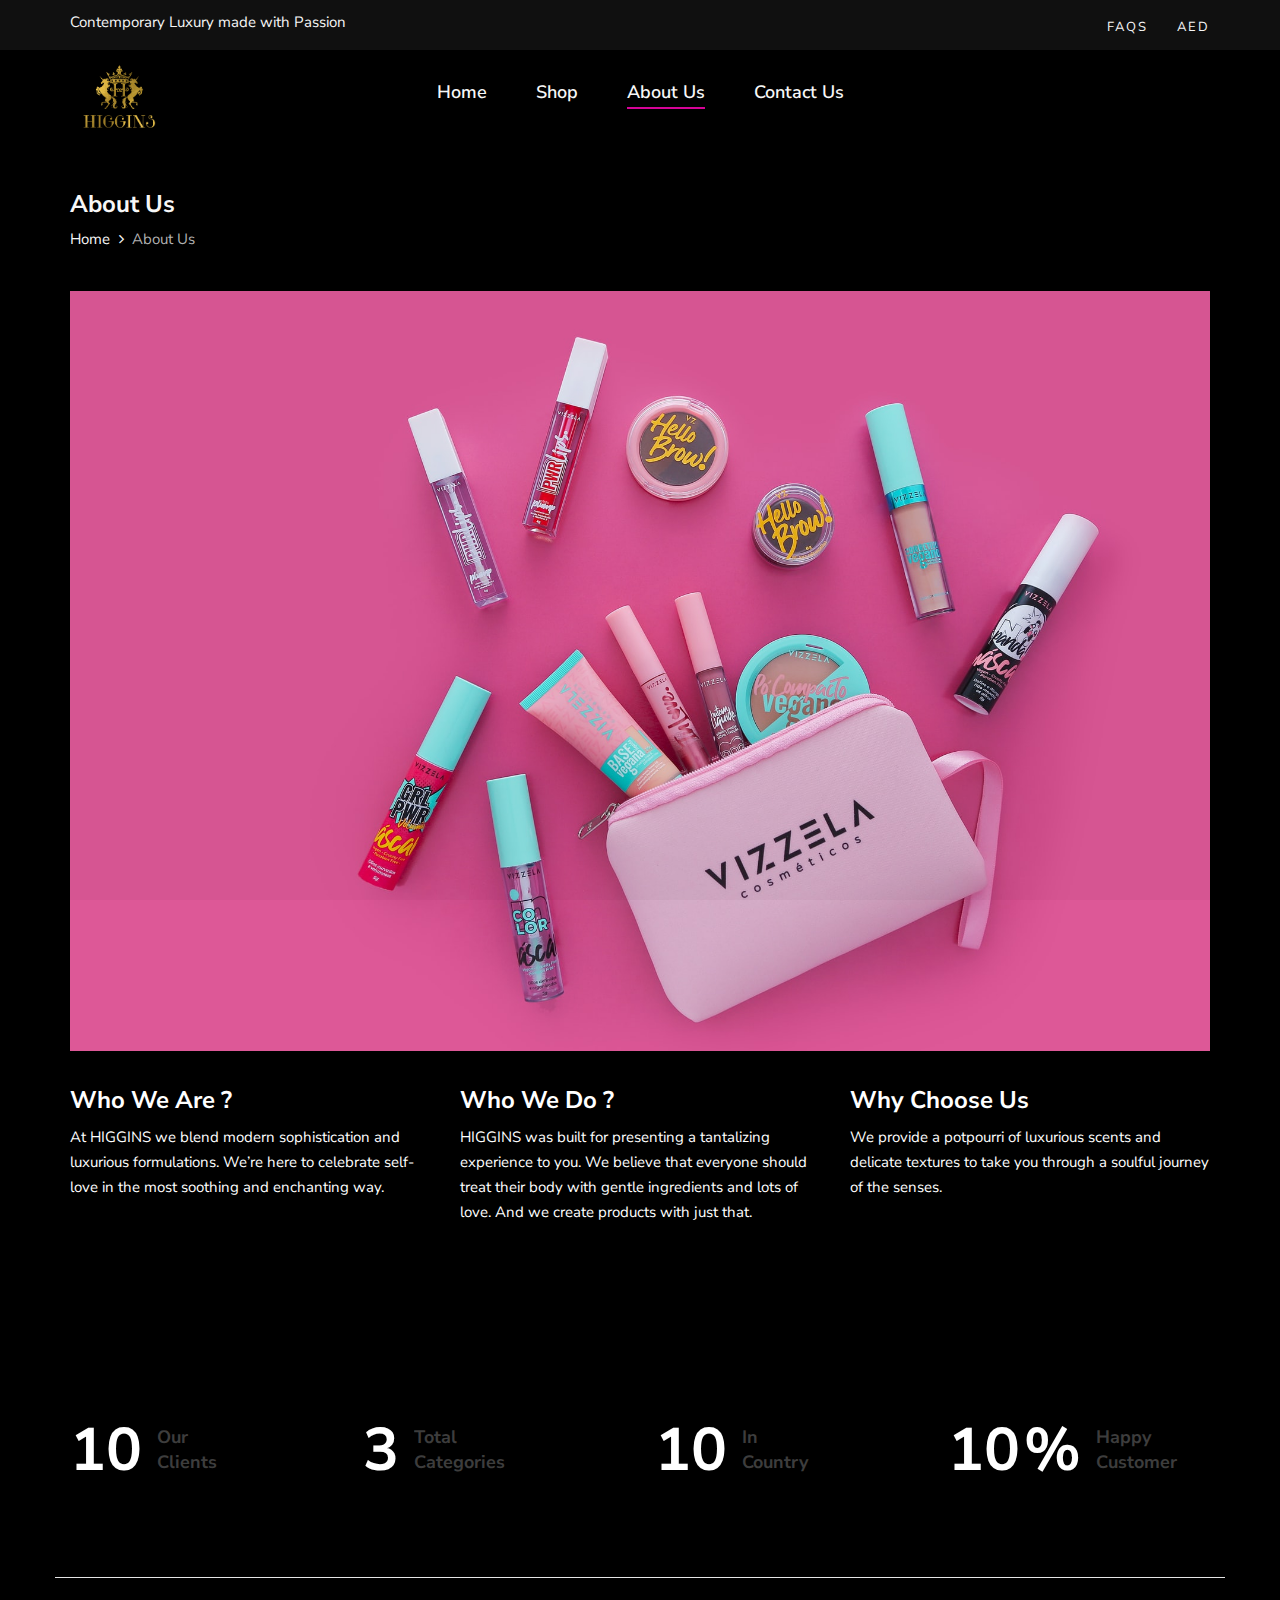
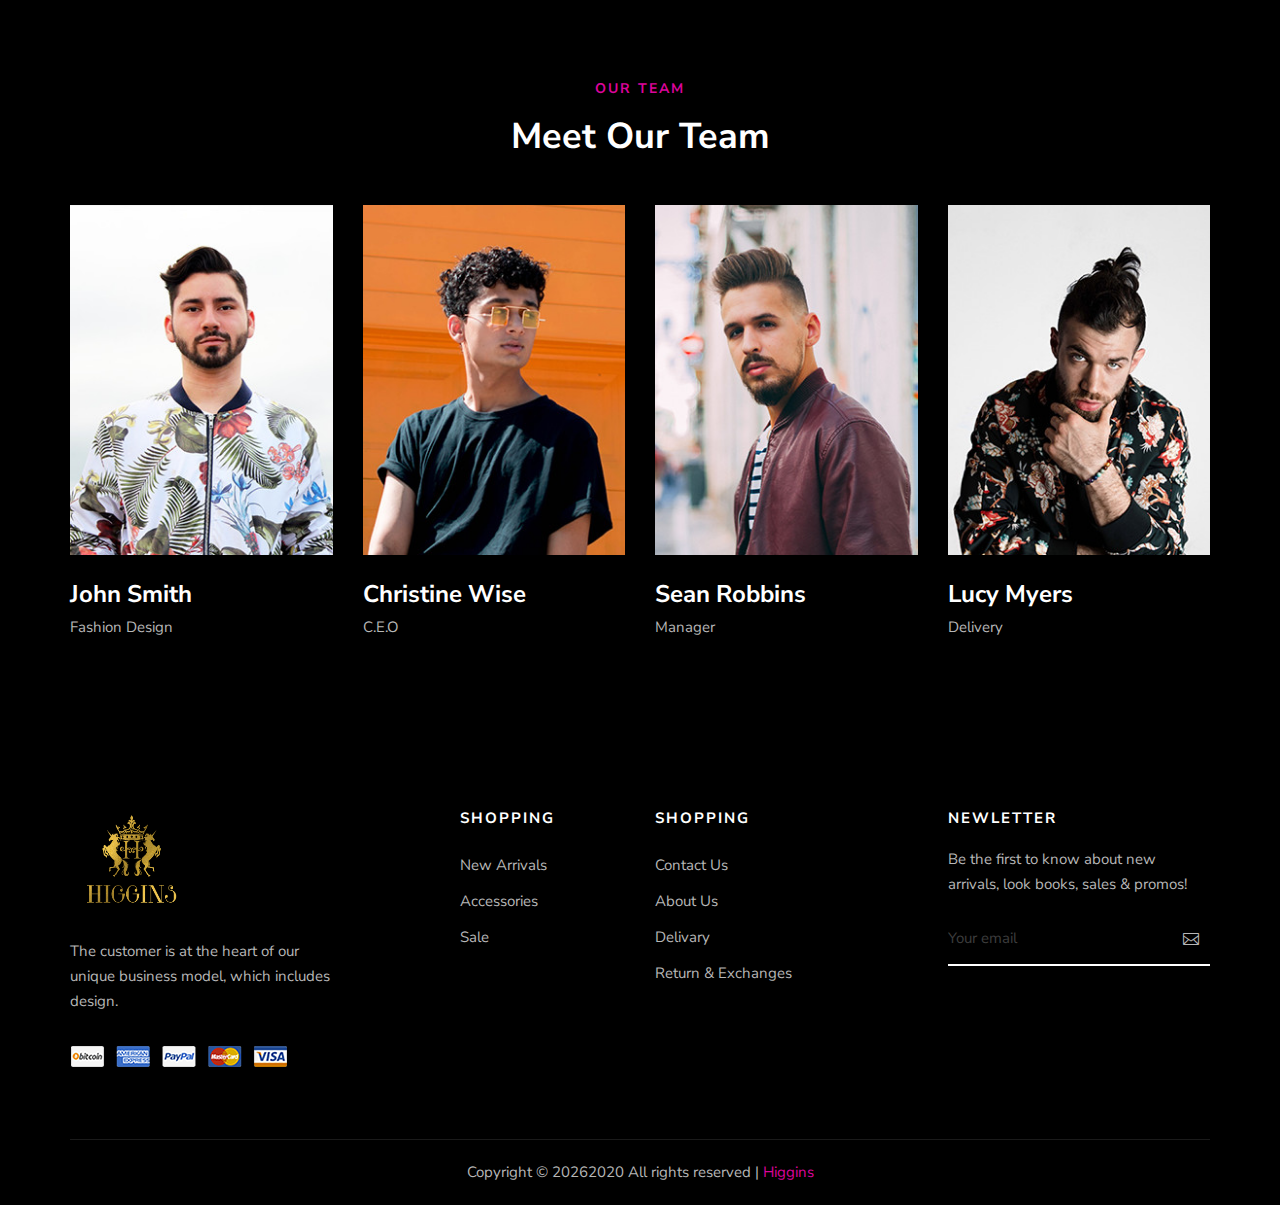
==== commit 409b93ae: "inital commit" ====
--- a/about.html
+++ b/about.html
@@ -141,7 +141,7 @@
             <div class="row">
                 <div class="col-lg-12">
                     <div class="about__pic">
-                        <img src="/pictures/about.jpg" alt="">
+                        <img src="img/about.jpg" alt="">
                     </div>
                 </div>
             </div>
@@ -233,28 +233,28 @@
             <div class="row">
                 <div class="col-lg-3 col-md-6 col-sm-6">
                     <div class="team__item">
-                        <img src="pictures/team-1.jpg" alt="">
+                        <img src="img/team-1.jpg" alt="">
                         <h4>John Smith</h4>
                         <span>Fashion Design</span>
                     </div>
                 </div>
                 <div class="col-lg-3 col-md-6 col-sm-6">
                     <div class="team__item">
-                        <img src="pictures/team-2.jpg" alt="">
+                        <img src="img/team-2.jpg" alt="">
                         <h4>Christine Wise</h4>
                         <span>C.E.O</span>
                     </div>
                 </div>
                 <div class="col-lg-3 col-md-6 col-sm-6">
                     <div class="team__item">
-                        <img src="pictures/team-3.jpg" alt="">
+                        <img src="img/team-3.jpg" alt="">
                         <h4>Sean Robbins</h4>
                         <span>Manager</span>
                     </div>
                 </div>
                 <div class="col-lg-3 col-md-6 col-sm-6">
                     <div class="team__item">
-                        <img src="pictures/team-4.jpg" alt="">
+                        <img src="img/team-4.jpg" alt="">
                         <h4>Lucy Myers</h4>
                         <span>Delivery</span>
                     </div>
